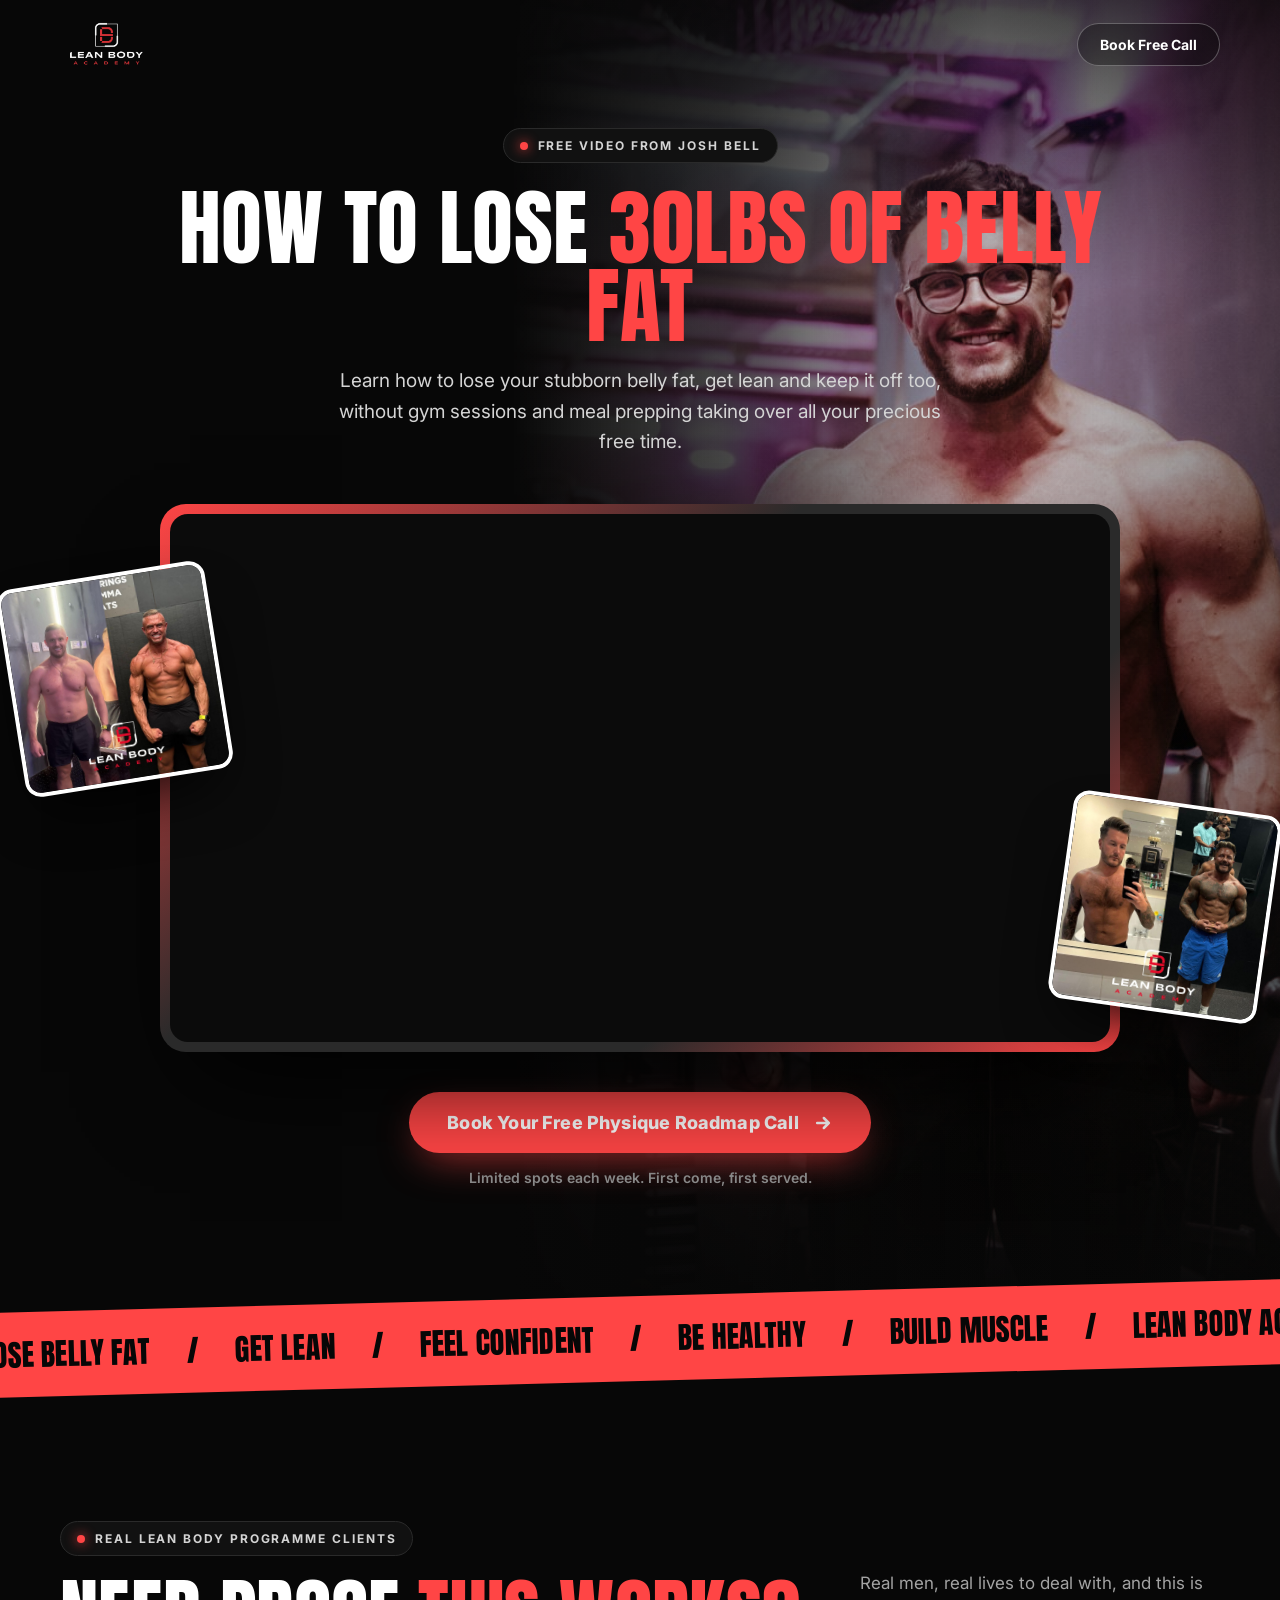
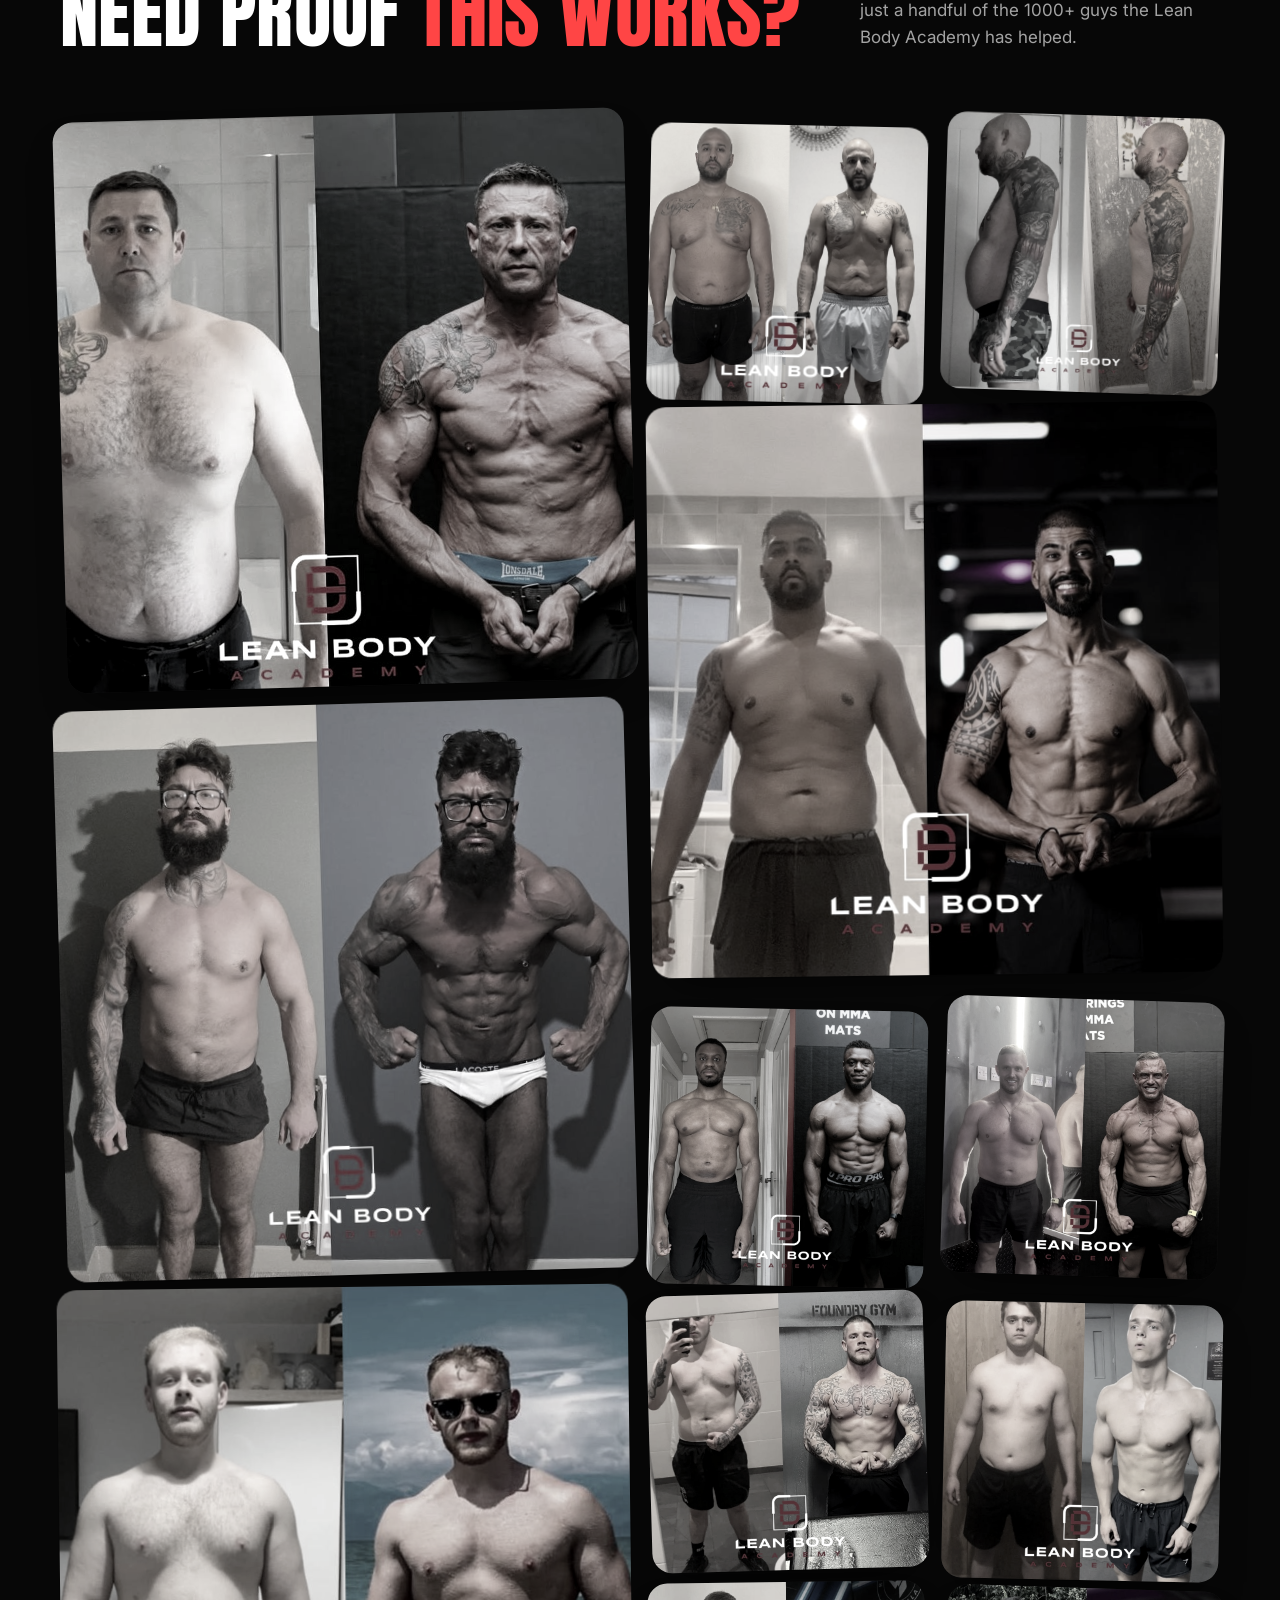
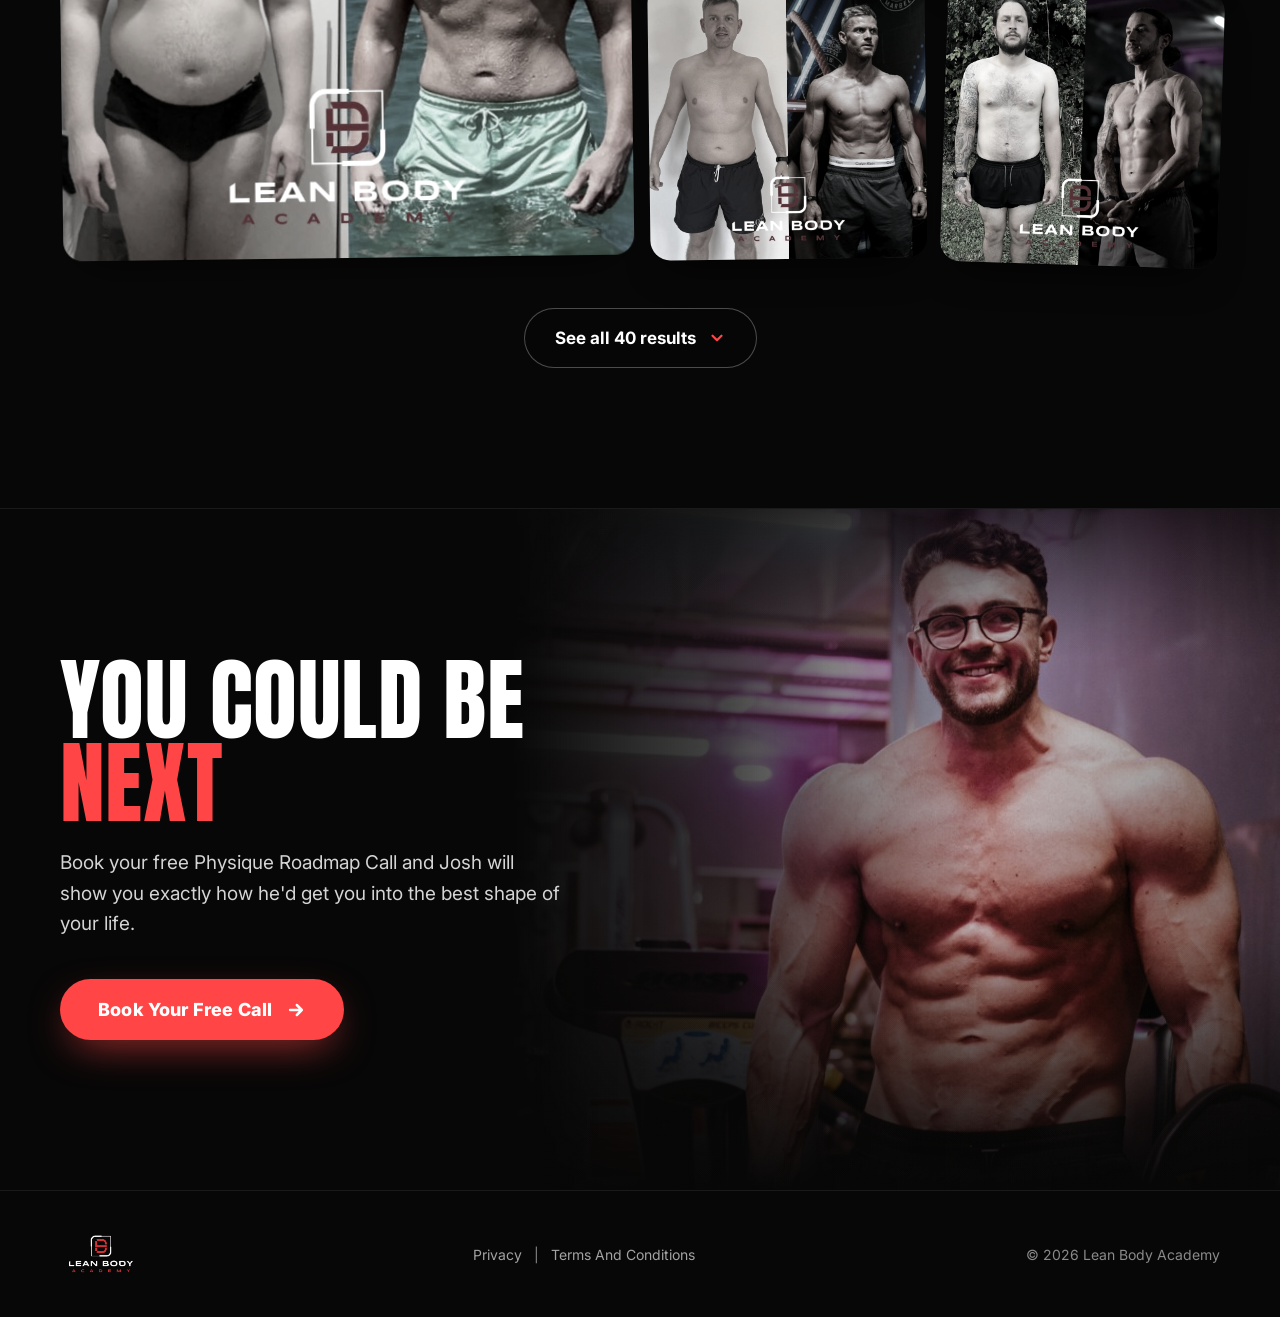
==== index.html @ 8fe8909f "Landing page: title > video > opt in (like Paul's), Step 1 watch video, Step 2 book Physique Roadmap" ====
<!doctype html>
<html lang="en">
<head>
<meta charset="utf-8">
<meta name="viewport" content="width=device-width,initial-scale=1">
<title>Lean Body Academy | How To Lose 30lbs Of Belly Fat</title>
<meta name="description" content="Free video tutorial from Josh Bell: learn how to lose your stubborn belly fat, get lean and keep it off, without gym sessions and meal prepping taking over all your free time.">
<link rel="icon" href="assets/img/logo.png">
<link rel="preconnect" href="https://fonts.googleapis.com">
<link rel="preconnect" href="https://fonts.gstatic.com" crossorigin>
<link rel="stylesheet" href="https://fonts.googleapis.com/css2?family=Anton&family=Inter:wght@400;500;600;700;800&display=swap">
<link rel="stylesheet" href="assets/styles.css">
<script src="assets/config.js"></script>
</head>
<body>

<!-- HERO: JOSH -->
<div class="hero-josh">
  <div class="photo-bg" aria-hidden="true">
    <img src="assets/img/josh.jpg" alt="">
    <div class="tint"></div>
    <div class="fade"></div>
  </div>
  <header class="nav">
    <div class="wrap">
      <img class="logo" src="assets/img/logo.png" alt="Lean Body Academy">
      <button type="button" class="nav-cta" data-optin>Book Free Call</button>
    </div>
  </header>
  <div class="wrap hero-copy hero-vsl">
    <div class="inner">
      <span class="pill"><i></i>Free Video From Josh Bell</span>
      <h1 class="disp">How To Lose <span class="red">30lbs Of Belly Fat</span></h1>
      <p class="lede">Learn how to lose your stubborn belly fat, get lean and keep it off too, without gym sessions and meal prepping taking over all your precious free time.</p>

      <div class="video-wrap">
        <div class="float l"><img src="assets/img/t10.jpg" alt="Lean Body client transformation"></div>
        <div class="float r"><img src="assets/img/t04.jpg" alt="Lean Body client transformation"></div>
        <div class="video-frame" style="box-shadow:0 50px 100px -30px rgba(0,0,0,.95)">
          <div class="video" id="video">
            <span class="ph-label">[ Josh's video ]</span>
          </div>
        </div>
      </div>

      <div class="hero-cta">
        <button type="button" class="btn" data-optin>
          Book Your Free Physique Roadmap Call
          <svg class="arr" width="20" height="20" viewBox="0 0 24 24" fill="none" stroke="#fff" stroke-width="3" stroke-linecap="round" stroke-linejoin="round" aria-hidden="true"><path d="M5 12h14M13 6l6 6-6 6"/></svg>
        </button>
        <p class="hero-note">Limited spots each week. First come, first served.</p>
      </div>
    </div>
  </div>
</div>

<main>
  <!-- TICKER -->
  <div class="ticker" aria-hidden="true">
    <div class="marq disp">
      <span>Lose Belly Fat</span><span>/</span><span>Get Lean</span><span>/</span><span>Feel Confident</span><span>/</span><span>Be Healthy</span><span>/</span><span>Build Muscle</span><span>/</span><span>Lean Body Academy</span><span>/</span>
      <span>Lose Belly Fat</span><span>/</span><span>Get Lean</span><span>/</span><span>Feel Confident</span><span>/</span><span>Be Healthy</span><span>/</span><span>Build Muscle</span><span>/</span><span>Lean Body Academy</span><span>/</span>
    </div>
  </div>

  <!-- TRANSFORMATION COLLAGE -->
  <section style="padding:140px 0">
    <div class="wrap">
      <div style="display:flex;justify-content:space-between;align-items:flex-end;gap:30px;flex-wrap:wrap">
        <div>
          <span class="pill"><i></i>Real Lean Body Programme Clients</span>
          <h2 class="disp" style="font-size:clamp(42px,6vw,88px);line-height:.95;margin-top:22px;max-width:760px">Need Proof <span class="red">This Works?</span></h2>
        </div>
        <p class="muted" style="font-size:17px;line-height:1.6;max-width:360px">Real men, real lives to deal with, and this is just a handful of the 1000+ guys the Lean Body Academy has helped.</p>
      </div>
      <div class="collage" id="collage" style="margin-top:64px"></div>
      <div style="display:flex;justify-content:center;margin-top:44px">
        <button type="button" class="btn-ghost collage-more" id="collage-more" aria-expanded="false" aria-controls="collage" hidden><span>See all results</span>
          <svg width="18" height="18" viewBox="0 0 24 24" fill="none" stroke="#FF4545" stroke-width="3" stroke-linecap="round" stroke-linejoin="round" aria-hidden="true"><path d="M6 9l6 6 6-6"/></svg>
        </button>
      </div>
    </div>
  </section>

  <!-- FINAL CTA -->
  <section style="position:relative;padding:150px 0;border-top:1px solid var(--line)">
    <div class="photo-bg" aria-hidden="true">
      <img src="assets/img/josh.jpg" alt="" loading="lazy" style="object-position:60% 30%">
      <div class="tint"></div>
      <div class="fade"></div>
    </div>
    <div class="wrap" style="position:relative">
      <div style="max-width:620px">
        <h2 class="disp" style="font-size:clamp(48px,7vw,108px);line-height:.92">You Could Be <span class="red">Next</span></h2>
        <p style="font-size:19px;line-height:1.6;color:#D4D4D4;margin-top:24px;max-width:500px">Book your free Physique Roadmap Call and Josh will show you exactly how he'd get you into the best shape of your life.</p>
        <div style="margin-top:40px">
          <button type="button" class="btn" data-optin>
            Book Your Free Call
            <svg class="arr" width="20" height="20" viewBox="0 0 24 24" fill="none" stroke="#fff" stroke-width="3" stroke-linecap="round" stroke-linejoin="round" aria-hidden="true"><path d="M5 12h14M13 6l6 6-6 6"/></svg>
          </button>
        </div>
      </div>
    </div>
  </section>
</main>

<footer class="footer">
  <div class="wrap">
    <img src="assets/img/logo.png" alt="Lean Body Academy">
    <div><a href="#">Privacy</a> <span style="padding:0 8px">|</span> <a href="#">Terms And Conditions</a></div>
    <div>© <span id="yr">2026</span> Lean Body Academy</div>
  </div>
</footer>

<!-- OPT IN POP UP -->
<div class="modal-wrap" id="optin-wrap">
  <div class="modal" role="dialog" aria-modal="true" aria-labelledby="optin-title">
    <div class="card-top" style="left:40px;right:40px" aria-hidden="true"></div>
    <button type="button" class="modal-close" id="optin-close" aria-label="Close">
      <svg width="16" height="16" viewBox="0 0 24 24" fill="none" stroke="#fff" stroke-width="3" stroke-linecap="round" stroke-linejoin="round" aria-hidden="true"><path d="M18 6L6 18M6 6l12 12"/></svg>
    </button>
    <span class="pill"><i></i>Free Physique Roadmap Call</span>
    <h3 id="optin-title" class="disp" style="font-size:38px;line-height:1;margin-top:18px">Grab Your <span class="red">Free Call</span></h3>
    <p class="muted" style="font-size:15px;line-height:1.6;margin-top:12px">Enter your details, then pick a time that suits you on the next page.</p>
    <form id="optin" style="display:flex;flex-direction:column;gap:18px;margin-top:26px" novalidate>
      <div class="field">
        <label for="name">Full Name</label>
        <input id="name" name="name" type="text" placeholder="Your full name" autocomplete="name" required>
      </div>
      <div class="field">
        <label for="email">Email</label>
        <input id="email" name="email" type="email" placeholder="you@email.com" autocomplete="email" required>
      </div>
      <div class="field">
        <label for="phone">Phone</label>
        <div class="phone-row">
          <span class="cc">+44</span>
          <input id="phone" name="phone" type="tel" placeholder="7123 456789" autocomplete="tel-national" required>
        </div>
      </div>
      <p id="form-error" role="alert" style="display:none;font-size:14px;color:#FF7070;font-weight:600"></p>
      <button type="submit" class="btn" style="width:100%;margin-top:6px">Continue
        <svg class="arr" width="20" height="20" viewBox="0 0 24 24" fill="none" stroke="#fff" stroke-width="3" stroke-linecap="round" stroke-linejoin="round" aria-hidden="true"><path d="M5 12h14M13 6l6 6-6 6"/></svg>
      </button>
      <p style="font-size:13px;color:var(--dim);text-align:center">Your details are safe with us. No spam, ever.</p>
    </form>
  </div>
</div>

<!-- LIGHTBOX -->
<div class="lb" id="lb" role="dialog" aria-modal="true" aria-label="Transformation viewer">
  <button type="button" class="lb-btn" id="lb-prev" aria-label="Previous transformation">
    <svg width="20" height="20" viewBox="0 0 24 24" fill="none" stroke="#fff" stroke-width="3" stroke-linecap="round" stroke-linejoin="round" aria-hidden="true"><path d="M15 18L9 12l6-6"/></svg>
  </button>
  <div style="position:relative">
    <img class="lb-img" id="lb-img" src="" alt="Lean Body Academy client transformation, full size">
    <span class="lb-count" id="lb-count"></span>
  </div>
  <button type="button" class="lb-btn" id="lb-next" aria-label="Next transformation">
    <svg width="20" height="20" viewBox="0 0 24 24" fill="none" stroke="#fff" stroke-width="3" stroke-linecap="round" stroke-linejoin="round" aria-hidden="true"><path d="M9 18l6-6-6-6"/></svg>
  </button>
  <button type="button" class="lb-btn lb-close" id="lb-close" aria-label="Close">
    <svg width="18" height="18" viewBox="0 0 24 24" fill="none" stroke="#fff" stroke-width="3" stroke-linecap="round" stroke-linejoin="round" aria-hidden="true"><path d="M18 6L6 18M6 6l12 12"/></svg>
  </button>
</div>

<script>
(function () {
  var cfg = window.FUNNEL_CONFIG || {};
  document.getElementById('yr').textContent = new Date().getFullYear();
  var pad = function (v) { return v < 10 ? '0' + v : '' + v; };

  // Opt in pop up
  // Hero video: plays straight away, muted until they tap for sound
  (function () {
    var c = window.FUNNEL_CONFIG || {}, v = document.getElementById('video');
    if (!c.vslEmbedUrl || !v) return;
    var src = c.vslEmbedUrl + (c.vslEmbedUrl.indexOf('?') > -1 ? '&' : '?') + 'playerColor=FF4545&seo=false&autoPlay=true&silentAutoPlay=true&muted=true';
    v.innerHTML = '<iframe src="' + src.replace(/"/g, '&quot;') + '" allow="autoplay; fullscreen; picture-in-picture" allowfullscreen title="Josh Bell: how to lose 30lbs of belly fat"></iframe>';
  })();
  var wrap = document.getElementById('optin-wrap'), lastFocus = null;
  function openOptin() {
    lastFocus = document.activeElement;
    wrap.classList.add('open');
    document.body.style.overflow = 'hidden';
    setTimeout(function () { document.getElementById('name').focus(); }, 50);
  }
  function closeOptin() {
    wrap.classList.remove('open');
    document.body.style.overflow = '';
    if (lastFocus) lastFocus.focus();
  }
  Array.prototype.forEach.call(document.querySelectorAll('[data-optin]'), function (el) { el.addEventListener('click', openOptin); });
  document.getElementById('optin-close').addEventListener('click', closeOptin);
  wrap.addEventListener('click', function (e) { if (e.target === wrap) closeOptin(); });

  var form = document.getElementById('optin'), err = document.getElementById('form-error');
  form.addEventListener('submit', function (e) {
    e.preventDefault();
    var name = form.name.value.trim(), email = form.email.value.trim(), phone = form.phone.value.trim();
    var msg = '';
    if (!name) msg = 'Please enter your name.';
    else if (!/^[^\s@]+@[^\s@]+\.[^\s@]+$/.test(email)) msg = 'Please enter a valid email.';
    else if (phone.replace(/\D/g, '').length < 9) msg = 'Please enter a valid phone number.';
    if (msg) { err.textContent = msg; err.style.display = 'block'; return; }
    err.style.display = 'none';

    var fullPhone = '+44' + phone.replace(/\D/g, '').replace(/^0/, '');
    var lead = { name: name, email: email, phone: fullPhone, source: 'lean-body-vsl', page: location.pathname, utm_campaign: new URLSearchParams(location.search).get('utm_campaign') || '', submittedAt: new Date().toISOString() };
    try { sessionStorage.setItem('lb_lead', JSON.stringify(lead)); } catch (x) {}
    if (cfg.dashboardFormsUrl && cfg.dashboardClient) {
      // Sent as a normal form post so it goes through without a CORS check, even as the page moves on.
      var fd = new URLSearchParams({
        client: cfg.dashboardClient, source: 'magnet', form: 'VSL opt in', page: location.pathname,
        utm_campaign: new URLSearchParams(location.search).get('utm_campaign') || '',
        name: name, email: email, phone: fullPhone
      });
      try { fetch(cfg.dashboardFormsUrl, { method: 'POST', mode: 'no-cors', keepalive: true, body: fd }); } catch (x) {}
    }
    if (cfg.sheetWebhookUrl) {
      try { fetch(cfg.sheetWebhookUrl, { method: 'POST', mode: 'no-cors', keepalive: true, headers: { 'Content-Type': 'text/plain' }, body: JSON.stringify(lead) }); } catch (x) {}
    }
    if (cfg.leadWebhookUrl) {
      try { fetch(cfg.leadWebhookUrl, { method: 'POST', mode: 'no-cors', keepalive: true, headers: { 'Content-Type': 'text/plain' }, body: JSON.stringify(lead) }); } catch (x) {}
    }
    form.querySelector('button[type=submit]').disabled = true;
    window.location.href = 'watch.html?' + new URLSearchParams({ name: name, email: email, phone: fullPhone }).toString();
  });

  // Collage
  // Written out in full so tools that rewrite relative image paths (e.g. the REPS dashboard preview) can find them.
  // Most dramatic changes first; the first 12 show before "See all results".
  var images = [
    'assets/img/t25.jpg', 'assets/img/t18.jpg', 'assets/img/t39.jpg', 'assets/img/t01.jpg', 'assets/img/t02.jpg',
    'assets/img/t08.jpg', 'assets/img/t28.jpg', 'assets/img/t10.jpg', 'assets/img/t27.jpg', 'assets/img/t23.jpg',
    'assets/img/t26.jpg', 'assets/img/t20.jpg', 'assets/img/t36.jpg', 'assets/img/t38.jpg', 'assets/img/t24.jpg',
    'assets/img/t29.jpg', 'assets/img/t34.jpg', 'assets/img/t35.jpg', 'assets/img/t37.jpg', 'assets/img/t17.jpg',
    'assets/img/t19.jpg', 'assets/img/t12.jpg', 'assets/img/t40.jpg', 'assets/img/t13.jpg', 'assets/img/t11.jpg',
    'assets/img/t03.jpg', 'assets/img/t09.jpg', 'assets/img/t31.jpg', 'assets/img/t04.jpg', 'assets/img/t05.jpg',
    'assets/img/t07.jpg', 'assets/img/t06.jpg', 'assets/img/t30.jpg', 'assets/img/t32.jpg', 'assets/img/t21.jpg',
    'assets/img/t14.jpg', 'assets/img/t15.jpg', 'assets/img/t33.jpg', 'assets/img/t22.jpg', 'assets/img/t16.jpg'
  ];
  // Big tiles, placed so each block of rows fills in fully on the 4 column grid.
  var big = [0, 2, 4, 6, 12, 17, 22, 27];
  var SHOW = 12; // shown before "See more results"
  var collage = document.getElementById('collage');
  images.forEach(function (src, i) {
    var b = document.createElement('button');
    b.type = 'button';
    b.className = 'tile t' + ((i % 4) + 1) + (big.indexOf(i) > -1 ? ' big' : '') + (i >= SHOW ? ' more' : '');
    b.setAttribute('aria-label', 'Open transformation ' + (i + 1));
    b.innerHTML = '<img src="' + src + '" alt="Lean Body Academy client before and after transformation ' + (i + 1) + '" loading="lazy">' +
      '<span class="ov"><span class="tag">Client ' + pad(i + 1) + '</span><span class="zoom"><svg width="18" height="18" viewBox="0 0 24 24" fill="none" stroke="#070707" stroke-width="2.6" stroke-linecap="round" stroke-linejoin="round" aria-hidden="true"><circle cx="11" cy="11" r="7"/><path d="M21 21l-4.3-4.3M11 8v6M8 11h6"/></svg></span></span>';
    b.addEventListener('click', function () { openLb(i); });
    collage.appendChild(b);
  });

  // See more results
  var moreBtn = document.getElementById('collage-more');
  if (images.length > SHOW) {
    moreBtn.hidden = false;
    var label = moreBtn.querySelector('span');
    label.textContent = 'See all ' + images.length + ' results';
    moreBtn.addEventListener('click', function () {
      var open = collage.classList.toggle('open');
      moreBtn.setAttribute('aria-expanded', open ? 'true' : 'false');
      label.textContent = open ? 'Show fewer' : 'See all ' + images.length + ' results';
      if (!open) collage.scrollIntoView({ behavior: 'smooth', block: 'start' });
    });
  }

  // Lightbox
  var lb = document.getElementById('lb'), lbImg = document.getElementById('lb-img'), lbCount = document.getElementById('lb-count');
  var cur = 0, lbFocus = null;
  function show(i) {
    cur = (i + images.length) % images.length;
    lbImg.src = images[cur];
    lbCount.textContent = pad(cur + 1) + ' / ' + pad(images.length);
  }
  function openLb(i) { lbFocus = document.activeElement; show(i); lb.classList.add('open'); document.body.style.overflow = 'hidden'; document.getElementById('lb-close').focus(); }
  function closeLb() { lb.classList.remove('open'); document.body.style.overflow = ''; if (lbFocus) lbFocus.focus(); }
  document.getElementById('lb-prev').addEventListener('click', function () { show(cur - 1); });
  document.getElementById('lb-next').addEventListener('click', function () { show(cur + 1); });
  document.getElementById('lb-close').addEventListener('click', closeLb);
  lb.addEventListener('click', function (e) { if (e.target === lb) closeLb(); });

  document.addEventListener('keydown', function (e) {
    if (wrap.classList.contains('open') && e.key === 'Escape') { closeOptin(); return; }
    if (!lb.classList.contains('open')) return;
    if (e.key === 'Escape') closeLb();
    if (e.key === 'ArrowLeft') show(cur - 1);
    if (e.key === 'ArrowRight') show(cur + 1);
  });
})();
</script>
</body>
</html>
---- assets/styles.css ----
:root{
  --red:#FF4545;
  --red-hot:#FF2E2E;
  --red-soft:#FF7070;
  --bg:#070707;
  --card:#111;
  --line:#1A1A1A;
  --line-2:#262626;
  --muted:#A3A3A3;
  --dim:#8A8A8A;
}
*{box-sizing:border-box}
html{scroll-behavior:smooth}
body{margin:0;font-family:'Inter',system-ui,sans-serif;background:var(--bg);color:#fff;-webkit-font-smoothing:antialiased;overflow-x:hidden}
a{color:var(--red)}a:hover{color:var(--red-soft)}
h1,h2,h3,p{margin:0}
img{max-width:100%}
.disp{font-family:'Anton',Impact,sans-serif;font-weight:400;text-transform:uppercase;letter-spacing:.005em}
.red{color:var(--red)}
.wrap{max-width:1240px;margin:0 auto;padding:0 40px}
.photo-bg{position:absolute;top:0;right:0;bottom:0;width:60%;overflow:hidden;pointer-events:none}
.photo-bg img{width:100%;height:100%;object-fit:cover;object-position:60% 18%;display:block}
.photo-bg .tint{position:absolute;inset:0;background:var(--red);mix-blend-mode:color;opacity:.18}
.photo-bg .fade{position:absolute;inset:0;background:linear-gradient(90deg,var(--bg) 0%,rgba(7,7,7,.75) 28%,rgba(7,7,7,.15) 62%,rgba(7,7,7,.45) 100%),linear-gradient(0deg,var(--bg) 0%,rgba(7,7,7,0) 38%),linear-gradient(180deg,rgba(7,7,7,.7) 0%,rgba(7,7,7,0) 22%)}
.photo-bg.short{bottom:auto;height:760px}
.glow{position:absolute;left:50%;transform:translate(-50%,-50%);background:var(--red);opacity:.16;filter:blur(140px);border-radius:50%;pointer-events:none}
.muted{color:var(--muted)}

/* Nav + footer */
.nav{border-bottom:1px solid var(--line);position:relative;z-index:5}
.nav .wrap{display:flex;align-items:center;justify-content:space-between;padding-top:18px;padding-bottom:18px;gap:20px;flex-wrap:wrap}
.nav .logo{height:52px;width:auto;display:block}
.nav-cta{font-size:14px;font-weight:700;color:#fff;text-decoration:none;padding:12px 22px;border-radius:100px;border:1px solid #333;transition:border-color .2s ease}
.nav-cta:hover{color:#fff;border-color:var(--red)}
.footer{border-top:1px solid var(--line);padding:40px 0}
.footer .wrap{display:flex;justify-content:space-between;align-items:center;font-size:14px;color:var(--dim);gap:20px}
.footer img{height:46px;width:auto;display:block}
.footer a{color:var(--muted);text-decoration:none}
.footer a:hover{color:#fff}

/* Pieces */
.pill{display:inline-flex;align-items:center;gap:10px;padding:9px 16px;border-radius:100px;border:1px solid #2A2A2A;background:var(--card);font-size:12px;font-weight:700;letter-spacing:.16em;text-transform:uppercase;color:#D4D4D4}
.pill i{width:8px;height:8px;border-radius:50%;background:var(--red);box-shadow:0 0 12px var(--red);display:block}
.btn{display:inline-flex;align-items:center;justify-content:center;gap:14px;background:var(--red);color:#fff;padding:20px 38px;border-radius:999px;font-family:inherit;font-weight:800;font-size:18px;text-decoration:none;letter-spacing:.01em;border:0;cursor:pointer;transition:transform .25s ease,box-shadow .25s ease,background .25s ease;box-shadow:0 14px 40px -12px rgba(255,69,69,.7)}
.btn:hover{color:#fff;background:var(--red-hot);transform:translateY(-3px);box-shadow:0 22px 50px -12px rgba(255,69,69,.85)}
.btn .arr{transition:transform .25s ease}
.btn:hover .arr{transform:translateX(5px)}
.btn[disabled]{opacity:.7;cursor:wait;transform:none}
.btn-ghost{display:inline-flex;align-items:center;justify-content:center;gap:12px;color:#fff;padding:19px 30px;border-radius:999px;font-weight:700;font-size:17px;text-decoration:none;border:1px solid rgba(255,255,255,.28);background:rgba(7,7,7,.35);transition:border-color .2s ease,background .2s ease}
.btn-ghost:hover{color:#fff;border-color:var(--red);background:rgba(255,69,69,.12)}
.hero-josh{position:relative;min-height:820px;display:flex;flex-direction:column}
.hero-josh .nav{border-bottom:0}
.hero-josh .nav-cta{background:rgba(7,7,7,.35);border-color:rgba(255,255,255,.28)}
.hero-copy{position:relative;z-index:2;flex:1;display:flex;align-items:center;width:100%;padding-top:60px;padding-bottom:120px}
.hero-copy .inner{max-width:640px}
.hero-copy h1{font-size:clamp(52px,7.6vw,118px);line-height:.92;margin-top:26px}
.hero-copy .lede{font-size:19px;line-height:1.6;color:#D4D4D4;margin-top:26px;max-width:520px}
.hero-vsl{align-items:flex-start;padding-top:40px;padding-bottom:110px}
.hero-vsl .inner{max-width:1000px;margin:0 auto;text-align:center}
.hero-vsl h1{font-size:clamp(48px,6.6vw,104px)}
.hero-vsl .lede{margin:22px auto 0;max-width:640px}
.hero-vsl .video-wrap{margin-top:46px}
.hero-cta{margin-top:40px;display:flex;flex-direction:column;align-items:center;gap:16px}
.hero-note{font-size:14px;font-weight:600;color:var(--dim)}
.card-top{position:absolute;top:-1px;left:44px;right:44px;height:3px;background:var(--red);border-radius:0 0 4px 4px}
@keyframes pulse{0%{box-shadow:0 0 0 0 rgba(255,69,69,.55)}100%{box-shadow:0 0 0 34px rgba(255,69,69,0)}}
.pulse{animation:pulse 1.8s ease-out infinite}

/* Hero */
.hero{position:relative;padding:80px 0 110px;text-align:center}
.hero h1{font-size:clamp(46px,7.4vw,108px);line-height:.95;margin:26px auto 0;max-width:1100px}
.hero .lede{font-size:19px;line-height:1.6;color:var(--muted);margin:24px auto 0;max-width:620px}
.video-wrap{position:relative;margin:56px auto 0;max-width:960px}
.video-frame{position:relative;border-radius:26px;padding:10px;background:linear-gradient(140deg,var(--red),#2A2A2A 40%,#2A2A2A 70%,var(--red))}
.video{position:relative;border-radius:18px;overflow:hidden;background:#0B0B0B;aspect-ratio:16/9;display:flex;align-items:center;justify-content:center}
.video iframe{position:absolute;inset:0;width:100%;height:100%;border:0}
.play{width:104px;height:104px;border-radius:50%;background:var(--red);display:flex;align-items:center;justify-content:center;border:0;cursor:pointer}
.video .live{position:absolute;top:20px;left:22px;display:inline-flex;align-items:center;gap:8px;font-size:12px;font-weight:700;letter-spacing:.14em;text-transform:uppercase;color:#fff;background:rgba(255,255,255,.08);padding:8px 14px;border-radius:100px}
.video .live i{width:8px;height:8px;border-radius:50%;background:var(--red);display:block}
.video .ph-label{position:absolute;bottom:20px;left:22px;color:var(--dim);font-size:13px;font-weight:600}
.float{position:absolute;width:210px;border-radius:16px;overflow:hidden;border:4px solid #fff;box-shadow:0 30px 60px -20px rgba(0,0,0,.9);transition:transform .4s ease;z-index:2}
.float img{width:100%;display:block}
.float.l{left:-150px;top:70px;transform:rotate(-9deg)}
.float.r{right:-150px;bottom:40px;transform:rotate(8deg)}
.float.l:hover{transform:rotate(-3deg) scale(1.06)}
.float.r:hover{transform:rotate(2deg) scale(1.06)}

/* Ticker */
.ticker{background:var(--red);padding:20px 0;transform:rotate(-1.5deg);margin:0 -20px;position:relative;z-index:2;overflow:hidden}
@keyframes marq{from{transform:translateX(0)}to{transform:translateX(-50%)}}
.marq{display:flex;gap:36px;width:max-content;white-space:nowrap;font-size:30px;color:var(--bg);animation:marq 28s linear infinite}

/* Opt in */
.split{display:grid;grid-template-columns:1fr 1.05fr;gap:80px;align-items:center}
.tick{display:flex;gap:14px;align-items:center;font-size:16px;line-height:1.55;color:#D4D4D4}
.tick .b{flex:0 0 28px;height:28px;border-radius:9px;background:rgba(255,69,69,.14);display:flex;align-items:center;justify-content:center}
.form-card{position:relative;background:var(--card);border:1px solid #232323;border-radius:28px;padding:46px 42px;box-shadow:0 40px 80px -30px rgba(0,0,0,.9)}
.field label{display:block;font-size:12px;font-weight:700;color:var(--muted);margin-bottom:9px;text-transform:uppercase;letter-spacing:.12em}
.field input{width:100%;padding:18px 20px;border-radius:14px;border:1px solid #2E2E2E;background:#0C0C0C;font-family:inherit;font-size:16px;color:#fff;transition:border-color .2s ease,box-shadow .2s ease}
.field input::placeholder{color:#6B6B6B}
.field input:focus{outline:none;border-color:var(--red);box-shadow:0 0 0 4px rgba(255,69,69,.18)}
.phone-row{display:flex;gap:10px}
.phone-row .cc{flex:0 0 auto;display:flex;align-items:center;padding:0 16px;border-radius:14px;border:1px solid #2E2E2E;background:#0C0C0C;font-size:16px;font-weight:600;color:#D4D4D4}

/* Locked video on the opt in page */
.vlock{position:relative;display:block;width:100%;aspect-ratio:16/9;padding:0;border:0;border-radius:18px;overflow:hidden;background:#0B0B0B;cursor:pointer;font-family:inherit;color:#fff}
.vlock img{position:absolute;inset:0;width:100%;height:100%;object-fit:cover;object-position:50% 22%;filter:blur(3px) brightness(.45) saturate(.8);transform:scale(1.06);transition:filter .4s ease,transform .6s ease}
.vlock:hover img{filter:blur(1px) brightness(.55) saturate(1);transform:scale(1.1)}
.vlock .center{position:absolute;inset:0;display:flex;flex-direction:column;align-items:center;justify-content:center;gap:22px}
.vlock .play{pointer-events:none}
.vlock .hint{display:inline-flex;align-items:center;gap:10px;font-size:15px;font-weight:700;background:rgba(7,7,7,.65);border:1px solid rgba(255,255,255,.18);padding:11px 18px;border-radius:100px}

/* Opt in pop up */
.modal-wrap{position:fixed;inset:0;z-index:1000;background:rgba(5,5,5,.88);-webkit-backdrop-filter:blur(6px);backdrop-filter:blur(6px);display:none;align-items:center;justify-content:center;padding:20px;overflow-y:auto}
.modal-wrap.open{display:flex}
@keyframes pop{from{opacity:0;transform:translateY(24px) scale(.97)}to{opacity:1;transform:none}}
.modal{position:relative;width:100%;max-width:520px;margin:auto;background:var(--card);border:1px solid var(--line-2);border-radius:28px;padding:44px 40px;box-shadow:0 50px 120px -30px rgba(0,0,0,.95),0 0 0 1px rgba(255,69,69,.1);animation:pop .35s cubic-bezier(.2,.8,.2,1)}
.modal-close{position:absolute;top:18px;right:18px;width:40px;height:40px;border-radius:50%;border:1px solid #2E2E2E;background:#0C0C0C;display:flex;align-items:center;justify-content:center;cursor:pointer}
.modal-close:hover{border-color:var(--red)}
.nav-cta{font-family:inherit;cursor:pointer;background:transparent}

/* Collage */
.collage{display:grid;grid-template-columns:repeat(4,minmax(0,1fr));grid-auto-flow:dense;gap:18px}
.tile{position:relative;display:block;width:100%;aspect-ratio:1/1;padding:0;border:0;border-radius:20px;overflow:hidden;cursor:zoom-in;background:#151515;transition:transform .45s cubic-bezier(.2,.8,.2,1),box-shadow .45s ease;box-shadow:0 20px 40px -20px rgba(0,0,0,.9)}
.tile.big{grid-column:span 2;grid-row:span 2}
.tile.t1{transform:rotate(-1.6deg)}
.tile.t2{transform:rotate(1.2deg) translateY(10px)}
.tile.t3{transform:rotate(-.7deg) translateY(-6px)}
.tile.t4{transform:rotate(1.8deg)}
.tile img{width:100%;height:100%;object-fit:cover;display:block;filter:grayscale(.85) contrast(1.05);transform:scale(1.02);transition:filter .45s ease,transform .6s cubic-bezier(.2,.8,.2,1)}
.tile .ov{position:absolute;inset:0;display:flex;align-items:flex-end;justify-content:space-between;padding:18px;background:linear-gradient(0deg,rgba(7,7,7,.85),rgba(7,7,7,0) 55%);opacity:0;transition:opacity .35s ease}
.tile .tag{font-size:11px;font-weight:800;letter-spacing:.16em;text-transform:uppercase;color:#fff;background:var(--red);padding:7px 12px;border-radius:100px}
.tile .zoom{width:40px;height:40px;border-radius:50%;background:#fff;display:flex;align-items:center;justify-content:center}
.tile:hover,.tile:focus-visible{transform:rotate(0) scale(1.05);z-index:3;box-shadow:0 0 0 3px var(--red),0 30px 70px -18px rgba(255,69,69,.55);outline:none}
.tile:hover img,.tile:focus-visible img{filter:grayscale(0) contrast(1.05);transform:scale(1.1)}
.tile:hover .ov,.tile:focus-visible .ov{opacity:1}

/* More results */
.tile.more{display:none}
.collage.open .tile.more{display:block;animation:tileIn .45s ease both}
@keyframes tileIn{from{opacity:0;transform:translateY(14px)}to{opacity:1}}
.collage-more{cursor:pointer;font-family:inherit}
.collage-more svg{transition:transform .25s ease}
.collage-more[aria-expanded="true"] svg{transform:rotate(180deg)}

/* Lightbox */
.lb{position:fixed;inset:0;z-index:999;background:rgba(5,5,5,.94);display:none;align-items:center;justify-content:center;gap:24px;padding:24px}
.lb.open{display:flex}
.lb-img{max-width:min(78vw,820px);max-height:84vh;border-radius:18px;display:block;box-shadow:0 0 0 3px var(--red),0 40px 100px -20px rgba(255,69,69,.45)}
.lb-count{position:absolute;top:16px;left:16px;background:var(--bg);color:#fff;font-size:13px;font-weight:800;letter-spacing:.1em;padding:8px 14px;border-radius:100px}
.lb-btn{width:54px;height:54px;border-radius:50%;border:1px solid rgba(255,255,255,.25);background:rgba(255,255,255,.08);display:flex;align-items:center;justify-content:center;cursor:pointer;transition:background .2s ease;flex:0 0 auto}
.lb-btn:hover{background:var(--red);border-color:var(--red)}
.lb-close{position:absolute;top:22px;right:22px}

/* Booking + confirm */
.steps{display:flex;align-items:center;gap:14px}
.step{display:flex;align-items:center;gap:10px;font-size:13px;font-weight:700;color:var(--dim)}
.step b{width:30px;height:30px;border-radius:50%;display:inline-flex;align-items:center;justify-content:center;border:1px solid #2E2E2E;color:var(--dim);font-size:13px}
.step.done b{background:#fff;border-color:#fff;color:var(--bg)}
.step.now{color:#fff}
.step.now b{background:var(--red);border-color:var(--red);color:#fff;box-shadow:0 0 18px rgba(255,69,69,.6)}
.step-line{width:28px;height:2px;background:#2E2E2E}
.step-line.on{background:var(--red)}
.cal-card{position:relative;margin-top:-110px;background:var(--card);border:1px solid var(--line-2);border-radius:28px;padding:20px;box-shadow:0 50px 100px -30px rgba(0,0,0,.95)}
.cal-inner{min-height:700px;border-radius:18px;background:#fff;color:#111;overflow:hidden}
.cal-inner .calendly-inline-widget{min-width:320px;height:700px}
.cal-ph{min-height:700px;display:flex;flex-direction:column;align-items:center;justify-content:center;gap:18px;padding:40px;text-align:center}
.perks{display:grid;grid-template-columns:repeat(auto-fit,minmax(250px,1fr));gap:20px;margin-top:44px}
.perk{background:var(--card);border:1px solid #1F1F1F;border-radius:20px;padding:28px 26px;transition:border-color .25s ease,transform .25s ease}
.perk:hover{border-color:var(--red);transform:translateY(-4px)}
.perk .n{font-size:44px;color:var(--red);line-height:1}
.perk h3{font-size:18px;font-weight:800;margin-top:14px}
.perk p{font-size:15px;line-height:1.6;color:var(--muted);margin-top:8px}
.ph{position:relative;border-radius:18px;overflow:hidden;border:4px solid #fff;box-shadow:0 30px 60px -20px rgba(0,0,0,.9);transition:transform .45s cubic-bezier(.2,.8,.2,1),box-shadow .45s ease}
.ph img{width:100%;display:block;filter:grayscale(.8);transition:filter .45s ease}
.ph.a{transform:rotate(-5deg)}
.ph.b{transform:rotate(2deg) translateY(-18px)}
.ph.c{transform:rotate(6deg)}
.ph:hover{transform:rotate(0) scale(1.06);box-shadow:0 0 0 3px var(--red),0 30px 70px -18px rgba(255,69,69,.55);z-index:2}
.ph:hover img{filter:grayscale(0)}

@media (max-width:900px){
  .wrap{padding:0 20px}
  .photo-bg{width:100%}
  .photo-bg img{object-position:70% 15%}
  .photo-bg .fade{background:linear-gradient(0deg,var(--bg) 0%,rgba(7,7,7,.7) 45%,rgba(7,7,7,.55) 100%)}
  .hero-josh{min-height:0}
  .wrap.hero-copy{padding:40px 20px 110px}
  .btn-ghost{width:100%;padding:18px 24px}
  .float{display:none}
  .split{grid-template-columns:1fr;gap:40px}
  .collage{grid-template-columns:repeat(2,minmax(0,1fr));gap:12px}
  .tile.t1,.tile.t2,.tile.t3,.tile.t4,.ph.a,.ph.b,.ph.c{transform:none}
  .btn{width:100%;padding:18px 24px}
  .form-card{padding:30px 20px}
  .modal{padding:34px 22px}
  .cal-card{padding:10px}
  .step span{display:none}
  .lb{gap:10px;padding:12px}
  .lb-btn{width:44px;height:44px}
  .footer .wrap{flex-direction:column;text-align:center}
}
@media (prefers-reduced-motion:reduce){
  *{animation:none!important;transition:none!important;scroll-behavior:auto!important}
}

@media (max-width:420px){.pill{font-size:10.5px;letter-spacing:.08em;padding:8px 13px;gap:8px}}

/* Phones and tablets: transformations in full colour, no hover effects (they stick after a tap on touch screens) */
@media (hover: none), (max-width: 900px) {
  .tile img, .tile:hover img, .tile:focus-visible img { filter: none; transform: none; }
  .tile, .tile:hover, .tile:focus-visible { transform: none; box-shadow: 0 20px 40px -20px rgba(0,0,0,.9); }
  .tile .ov, .tile:hover .ov { opacity: 0; }
  .ph img, .ph:hover img { filter: none; }
  .ph, .ph:hover { transform: none; box-shadow: 0 30px 60px -20px rgba(0,0,0,.9); }
}
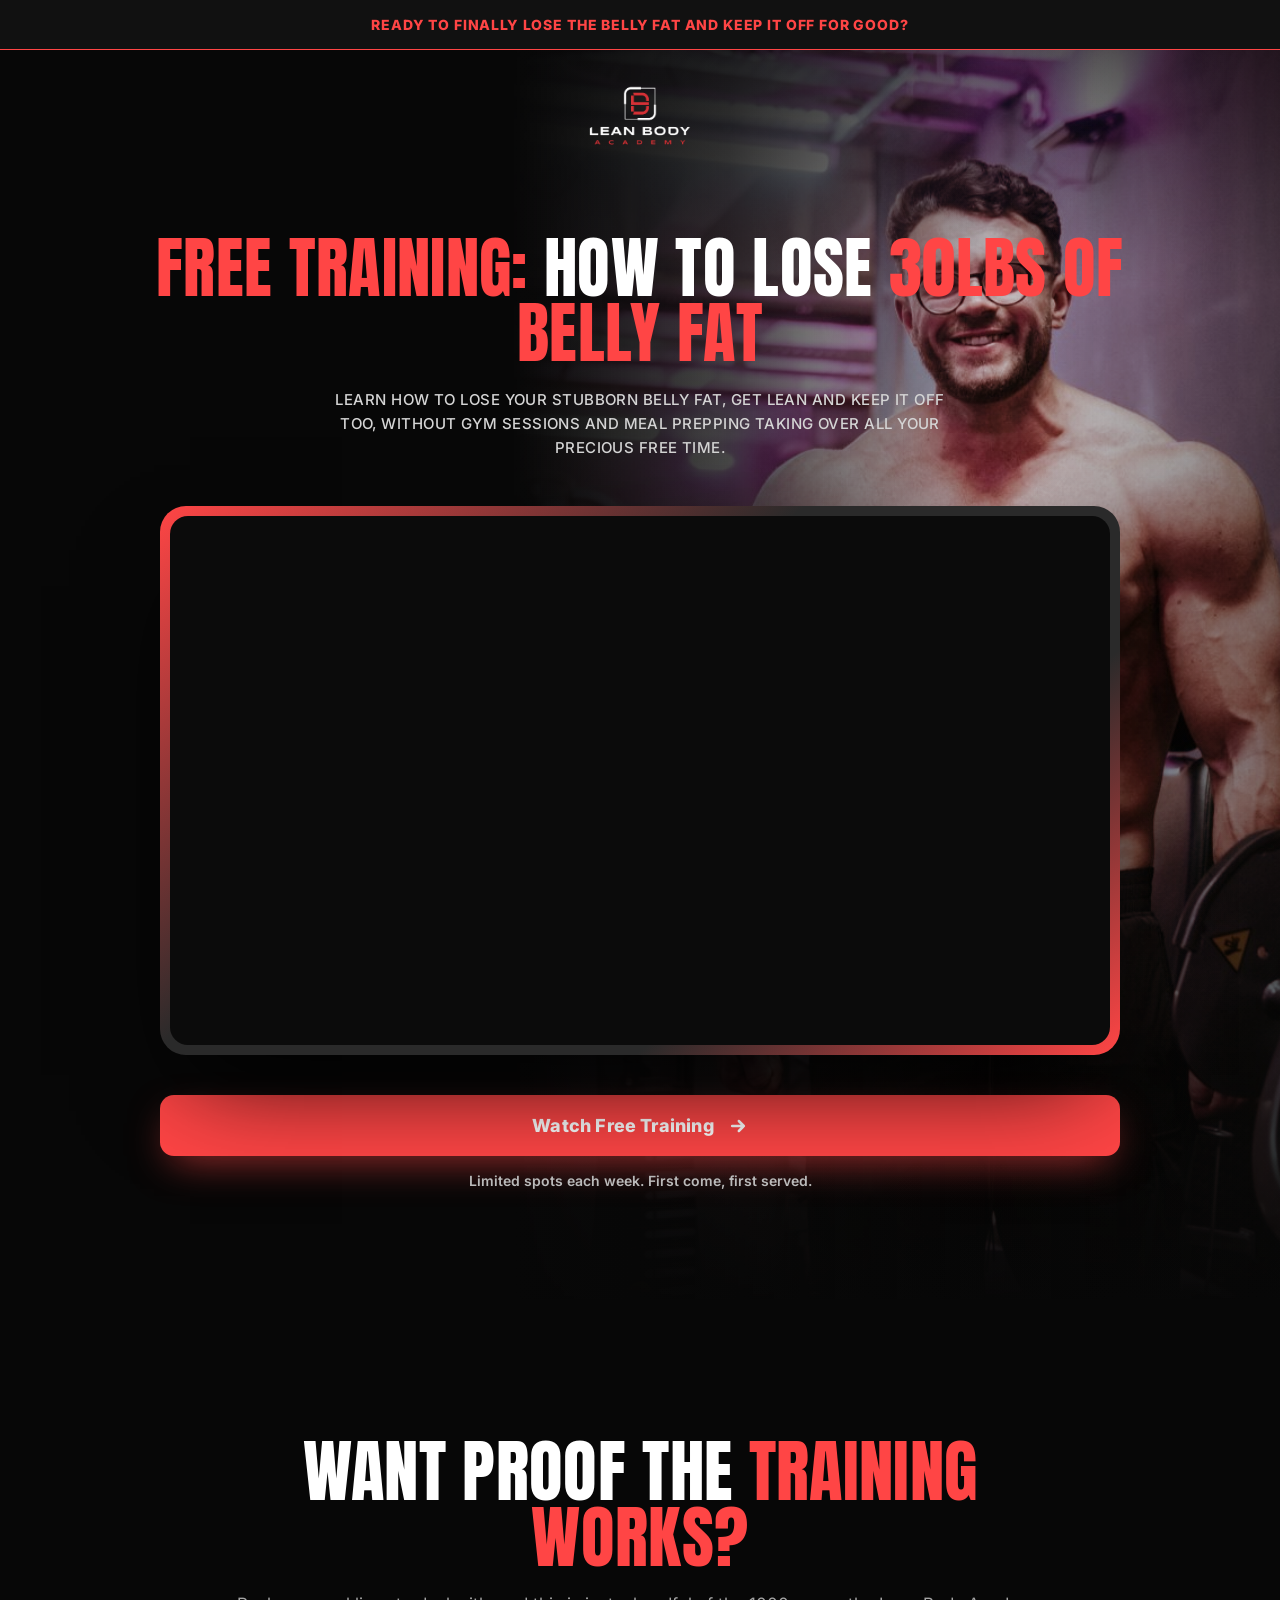
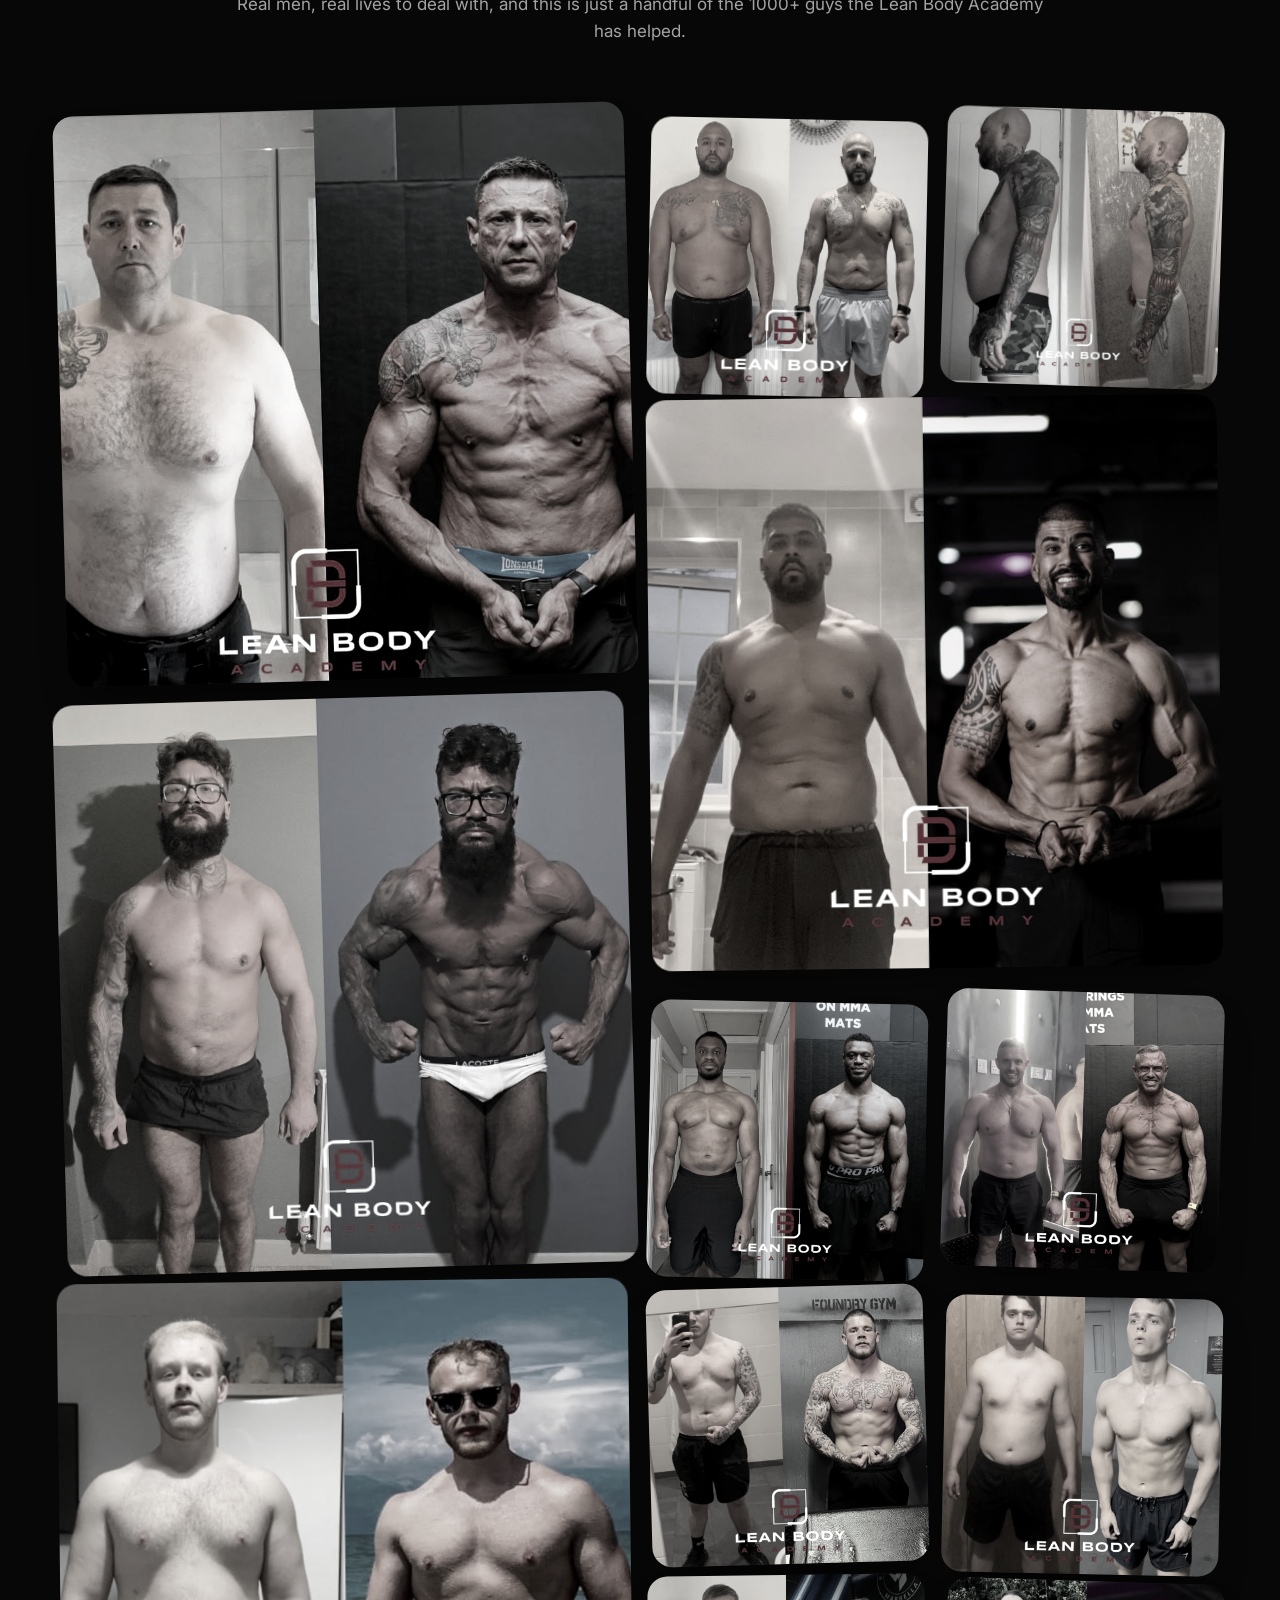
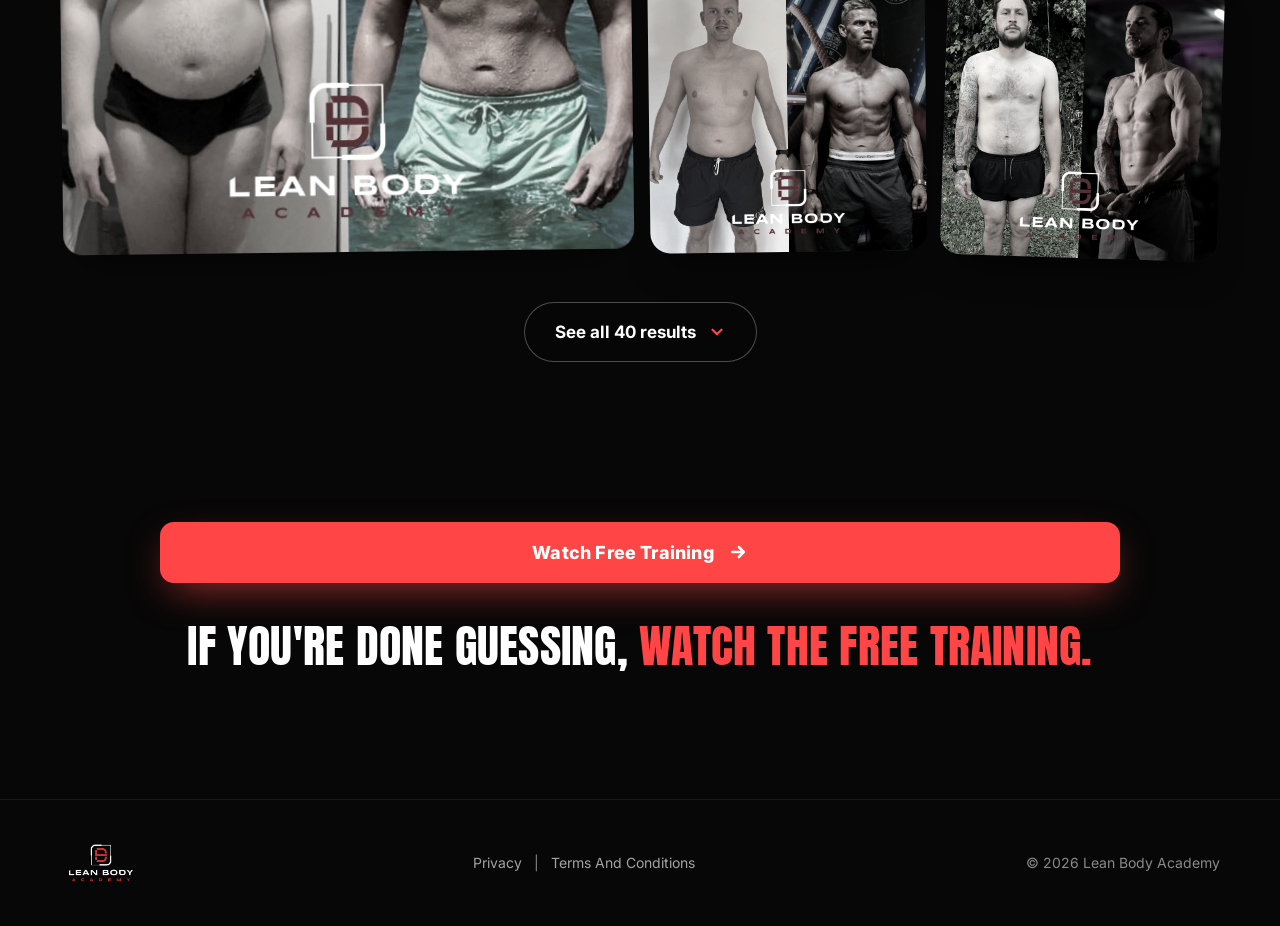
==== commit 7974af4a: "Landing page restructured like Impact: top bar, centred logo, FREE TRAINING: title, video, Watch Fre" ====
--- a/index.html
+++ b/index.html
@@ -21,21 +21,18 @@
     <div class="tint"></div>
     <div class="fade"></div>
   </div>
-  <header class="nav">
+  <div class="topbar"><div class="wrap">Ready to finally lose the belly fat and keep it off for good?</div></div>
+  <header class="nav nav-centre">
     <div class="wrap">
       <img class="logo" src="assets/img/logo.png" alt="Lean Body Academy">
-      <button type="button" class="nav-cta" data-optin>Book Free Call</button>
     </div>
   </header>
   <div class="wrap hero-copy hero-vsl">
     <div class="inner">
-      <span class="pill"><i></i>Free Video From Josh Bell</span>
-      <h1 class="disp">How To Lose <span class="red">30lbs Of Belly Fat</span></h1>
-      <p class="lede">Learn how to lose your stubborn belly fat, get lean and keep it off too, without gym sessions and meal prepping taking over all your precious free time.</p>
+      <h1 class="disp"><span class="red">Free Training:</span> How To Lose <span class="red">30lbs Of Belly Fat</span></h1>
+      <p class="lede sub-caps">Learn how to lose your stubborn belly fat, get lean and keep it off too, without gym sessions and meal prepping taking over all your precious free time.</p>
 
       <div class="video-wrap">
-        <div class="float l"><img src="assets/img/t10.jpg" alt="Lean Body client transformation"></div>
-        <div class="float r"><img src="assets/img/t04.jpg" alt="Lean Body client transformation"></div>
         <div class="video-frame" style="box-shadow:0 50px 100px -30px rgba(0,0,0,.95)">
           <div class="video" id="video">
             <span class="ph-label">[ Josh's video ]</span>
@@ -44,8 +41,8 @@
       </div>
 
       <div class="hero-cta">
-        <button type="button" class="btn" data-optin>
-          Book Your Free Physique Roadmap Call
+        <button type="button" class="btn btn-wide" data-optin>
+          Watch Free Training
           <svg class="arr" width="20" height="20" viewBox="0 0 24 24" fill="none" stroke="#fff" stroke-width="3" stroke-linecap="round" stroke-linejoin="round" aria-hidden="true"><path d="M5 12h14M13 6l6 6-6 6"/></svg>
         </button>
         <p class="hero-note">Limited spots each week. First come, first served.</p>
@@ -55,23 +52,12 @@
 </div>
 
 <main>
-  <!-- TICKER -->
-  <div class="ticker" aria-hidden="true">
-    <div class="marq disp">
-      <span>Lose Belly Fat</span><span>/</span><span>Get Lean</span><span>/</span><span>Feel Confident</span><span>/</span><span>Be Healthy</span><span>/</span><span>Build Muscle</span><span>/</span><span>Lean Body Academy</span><span>/</span>
-      <span>Lose Belly Fat</span><span>/</span><span>Get Lean</span><span>/</span><span>Feel Confident</span><span>/</span><span>Be Healthy</span><span>/</span><span>Build Muscle</span><span>/</span><span>Lean Body Academy</span><span>/</span>
-    </div>
-  </div>
-
   <!-- TRANSFORMATION COLLAGE -->
   <section style="padding:140px 0">
     <div class="wrap">
-      <div style="display:flex;justify-content:space-between;align-items:flex-end;gap:30px;flex-wrap:wrap">
-        <div>
-          <span class="pill"><i></i>Real Lean Body Programme Clients</span>
-          <h2 class="disp" style="font-size:clamp(42px,6vw,88px);line-height:.95;margin-top:22px;max-width:760px">Need Proof <span class="red">This Works?</span></h2>
-        </div>
-        <p class="muted" style="font-size:17px;line-height:1.6;max-width:360px">Real men, real lives to deal with, and this is just a handful of the 1000+ guys the Lean Body Academy has helped.</p>
+      <div class="results-head">
+        <h2 class="disp">Want Proof The <span class="red">Training Works?</span></h2>
+        <p class="muted">Real men, real lives to deal with, and this is just a handful of the 1000+ guys the Lean Body Academy has helped.</p>
       </div>
       <div class="collage" id="collage" style="margin-top:64px"></div>
       <div style="display:flex;justify-content:center;margin-top:44px">
@@ -82,24 +68,14 @@
     </div>
   </section>
 
-  <!-- FINAL CTA -->
-  <section style="position:relative;padding:150px 0;border-top:1px solid var(--line)">
-    <div class="photo-bg" aria-hidden="true">
-      <img src="assets/img/josh.jpg" alt="" loading="lazy" style="object-position:60% 30%">
-      <div class="tint"></div>
-      <div class="fade"></div>
-    </div>
-    <div class="wrap" style="position:relative">
-      <div style="max-width:620px">
-        <h2 class="disp" style="font-size:clamp(48px,7vw,108px);line-height:.92">You Could Be <span class="red">Next</span></h2>
-        <p style="font-size:19px;line-height:1.6;color:#D4D4D4;margin-top:24px;max-width:500px">Book your free Physique Roadmap Call and Josh will show you exactly how he'd get you into the best shape of your life.</p>
-        <div style="margin-top:40px">
-          <button type="button" class="btn" data-optin>
-            Book Your Free Call
-            <svg class="arr" width="20" height="20" viewBox="0 0 24 24" fill="none" stroke="#fff" stroke-width="3" stroke-linecap="round" stroke-linejoin="round" aria-hidden="true"><path d="M5 12h14M13 6l6 6-6 6"/></svg>
-          </button>
-        </div>
-      </div>
+  <!-- CLOSING CTA -->
+  <section class="closing">
+    <div class="wrap">
+      <button type="button" class="btn btn-wide" data-optin>
+        Watch Free Training
+        <svg class="arr" width="20" height="20" viewBox="0 0 24 24" fill="none" stroke="#fff" stroke-width="3" stroke-linecap="round" stroke-linejoin="round" aria-hidden="true"><path d="M5 12h14M13 6l6 6-6 6"/></svg>
+      </button>
+      <h2 class="disp">If you're done guessing, <span class="red">watch the free training.</span></h2>
     </div>
   </section>
 </main>
@@ -119,9 +95,9 @@
     <button type="button" class="modal-close" id="optin-close" aria-label="Close">
       <svg width="16" height="16" viewBox="0 0 24 24" fill="none" stroke="#fff" stroke-width="3" stroke-linecap="round" stroke-linejoin="round" aria-hidden="true"><path d="M18 6L6 18M6 6l12 12"/></svg>
     </button>
-    <span class="pill"><i></i>Free Physique Roadmap Call</span>
-    <h3 id="optin-title" class="disp" style="font-size:38px;line-height:1;margin-top:18px">Grab Your <span class="red">Free Call</span></h3>
-    <p class="muted" style="font-size:15px;line-height:1.6;margin-top:12px">Enter your details, then pick a time that suits you on the next page.</p>
+    <span class="pill"><i></i>Free Training</span>
+    <h3 id="optin-title" class="disp" style="font-size:38px;line-height:1;margin-top:18px">Where Should We <span class="red">Send It?</span></h3>
+    <p class="muted" style="font-size:15px;line-height:1.6;margin-top:12px">Enter your details below to watch the free training straight away.</p>
     <form id="optin" style="display:flex;flex-direction:column;gap:18px;margin-top:26px" novalidate>
       <div class="field">
         <label for="name">Full Name</label>
@@ -139,7 +115,7 @@
         </div>
       </div>
       <p id="form-error" role="alert" style="display:none;font-size:14px;color:#FF7070;font-weight:600"></p>
-      <button type="submit" class="btn" style="width:100%;margin-top:6px">Continue
+      <button type="submit" class="btn" style="width:100%;margin-top:6px">Watch Free Training
         <svg class="arr" width="20" height="20" viewBox="0 0 24 24" fill="none" stroke="#fff" stroke-width="3" stroke-linecap="round" stroke-linejoin="round" aria-hidden="true"><path d="M5 12h14M13 6l6 6-6 6"/></svg>
       </button>
       <p style="font-size:13px;color:var(--dim);text-align:center">Your details are safe with us. No spam, ever.</p>
--- a/assets/styles.css
+++ b/assets/styles.css
@@ -61,7 +61,19 @@
 .hero-vsl .lede{margin:22px auto 0;max-width:640px}
 .hero-vsl .video-wrap{margin-top:46px}
 .hero-cta{margin-top:40px;display:flex;flex-direction:column;align-items:center;gap:16px}
-.hero-note{font-size:14px;font-weight:600;color:var(--dim)}
+.hero-note{font-size:14px;font-weight:600;color:#BDBDBD}
+.topbar{position:relative;z-index:6;background:#111;border-bottom:1px solid var(--red);text-align:center}
+.topbar .wrap{padding-top:16px;padding-bottom:16px;font-weight:800;font-size:14px;letter-spacing:.06em;text-transform:uppercase;color:var(--red)}
+.nav-centre .wrap{justify-content:center;padding-top:30px}
+.nav-centre .logo{height:72px}
+.hero-vsl h1{font-size:clamp(40px,5.2vw,84px);line-height:.98}
+.sub-caps{text-transform:uppercase;font-size:15px !important;letter-spacing:.03em;font-weight:500}
+.btn-wide{width:100%;max-width:960px;border-radius:14px}
+.results-head{text-align:center;max-width:820px;margin:0 auto}
+.results-head h2{font-size:clamp(40px,5.4vw,80px);line-height:.95}
+.results-head p{font-size:17px;line-height:1.6;margin-top:20px}
+.closing{padding:20px 0 130px;text-align:center}
+.closing h2{font-size:clamp(30px,3.6vw,52px);line-height:1;margin-top:40px}
 .card-top{position:absolute;top:-1px;left:44px;right:44px;height:3px;background:var(--red);border-radius:0 0 4px 4px}
 @keyframes pulse{0%{box-shadow:0 0 0 0 rgba(255,69,69,.55)}100%{box-shadow:0 0 0 34px rgba(255,69,69,0)}}
 .pulse{animation:pulse 1.8s ease-out infinite}
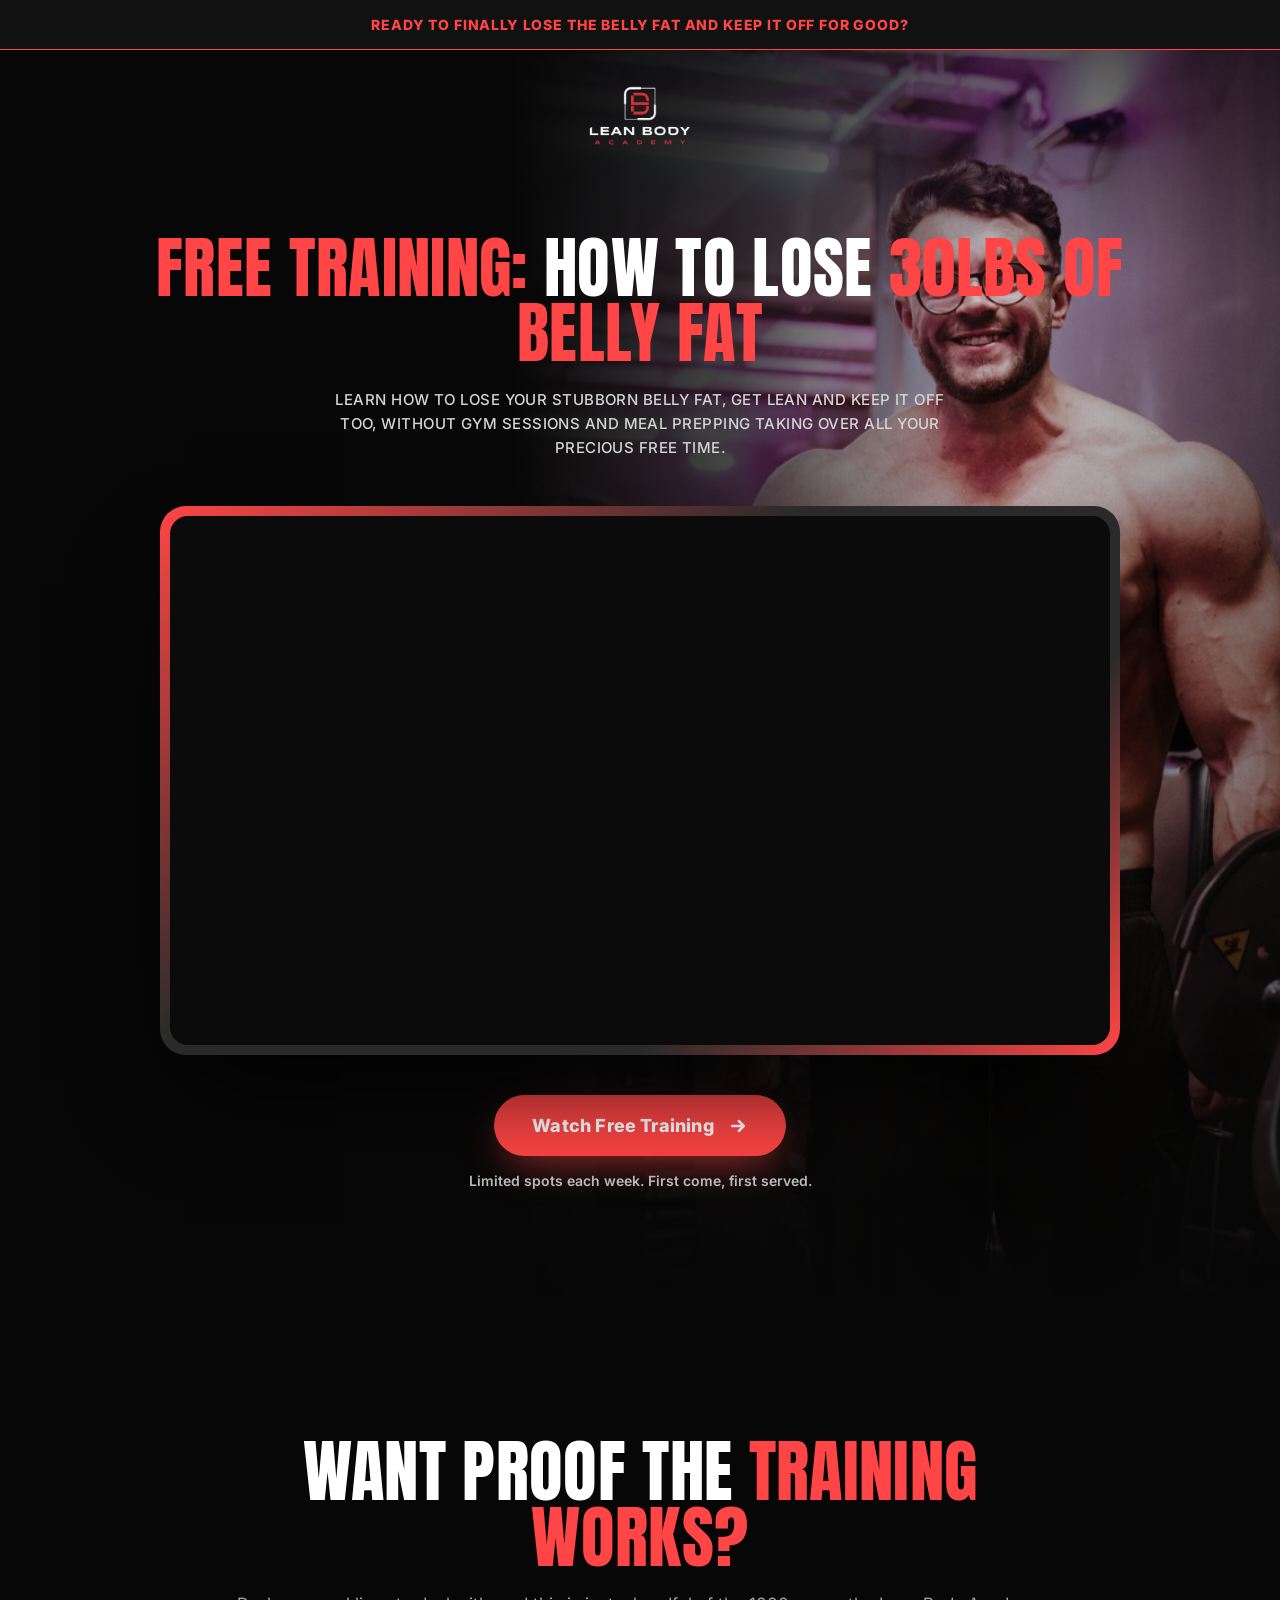
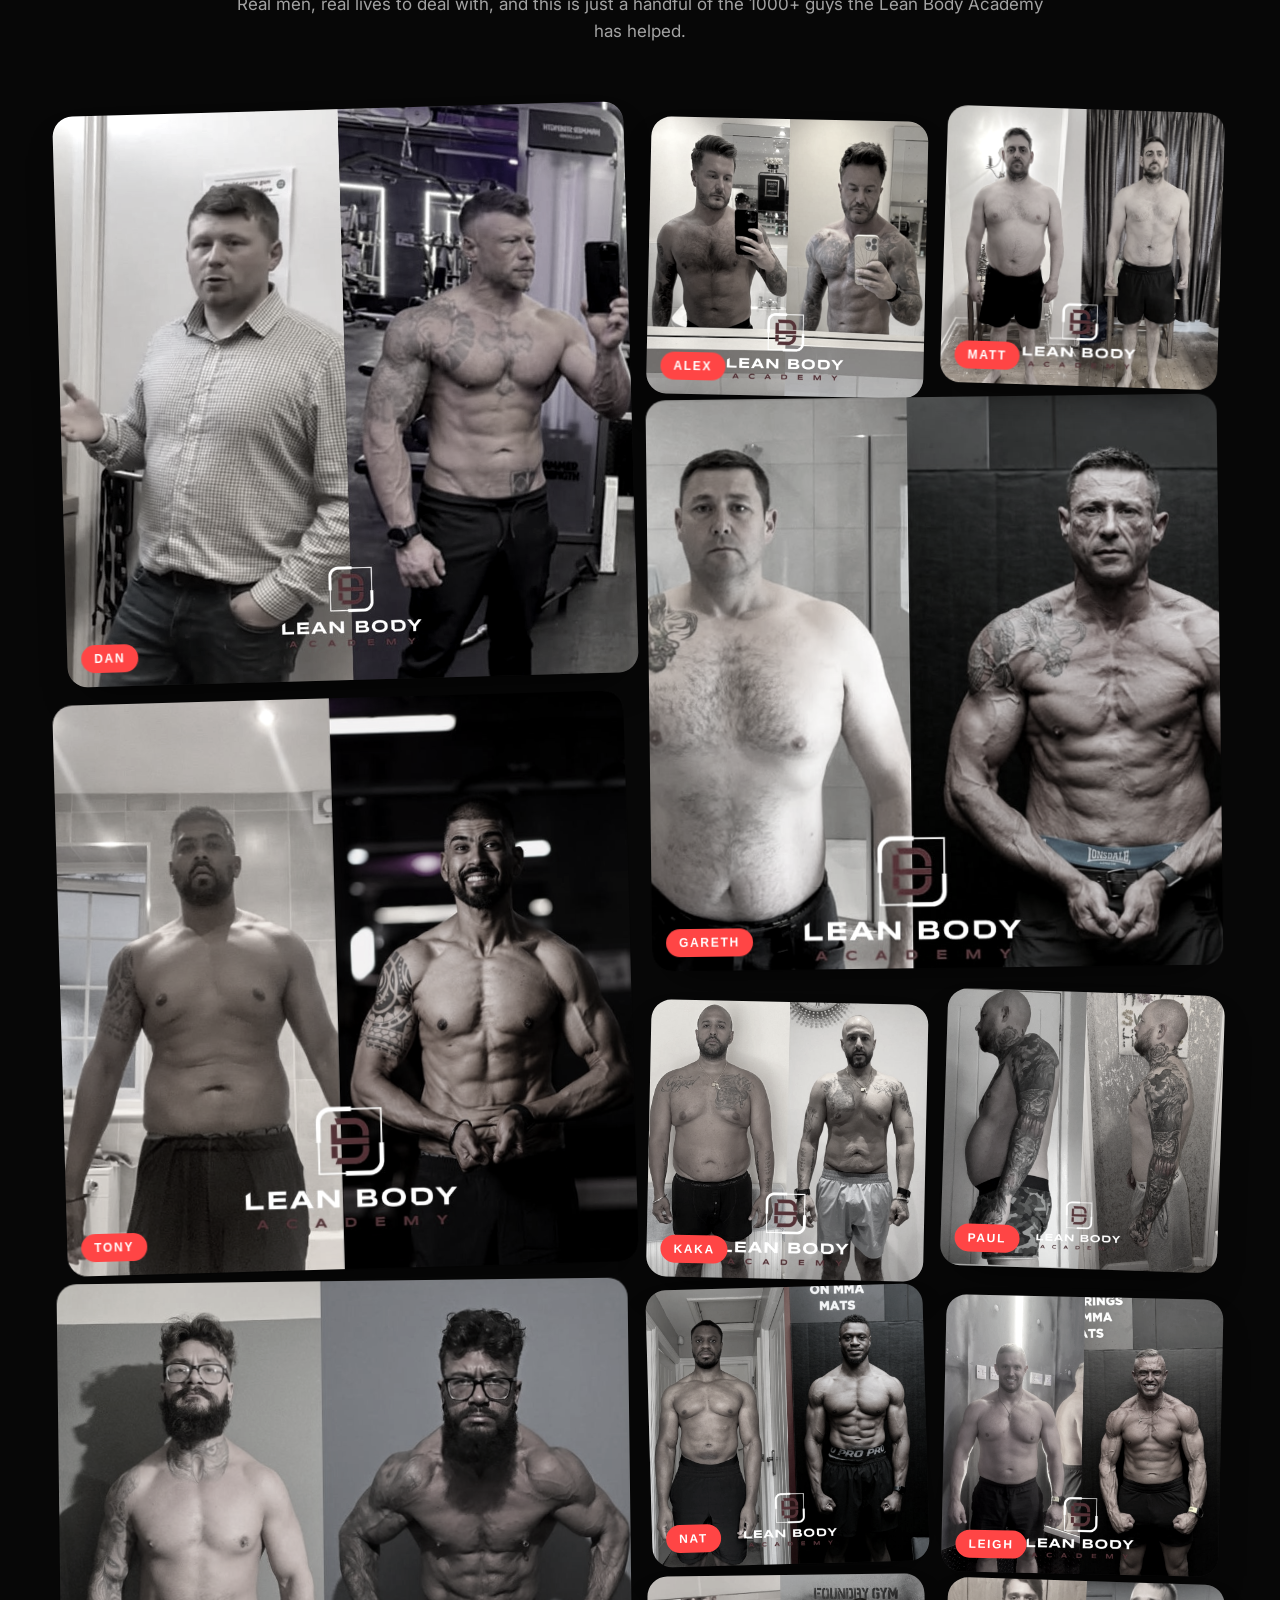
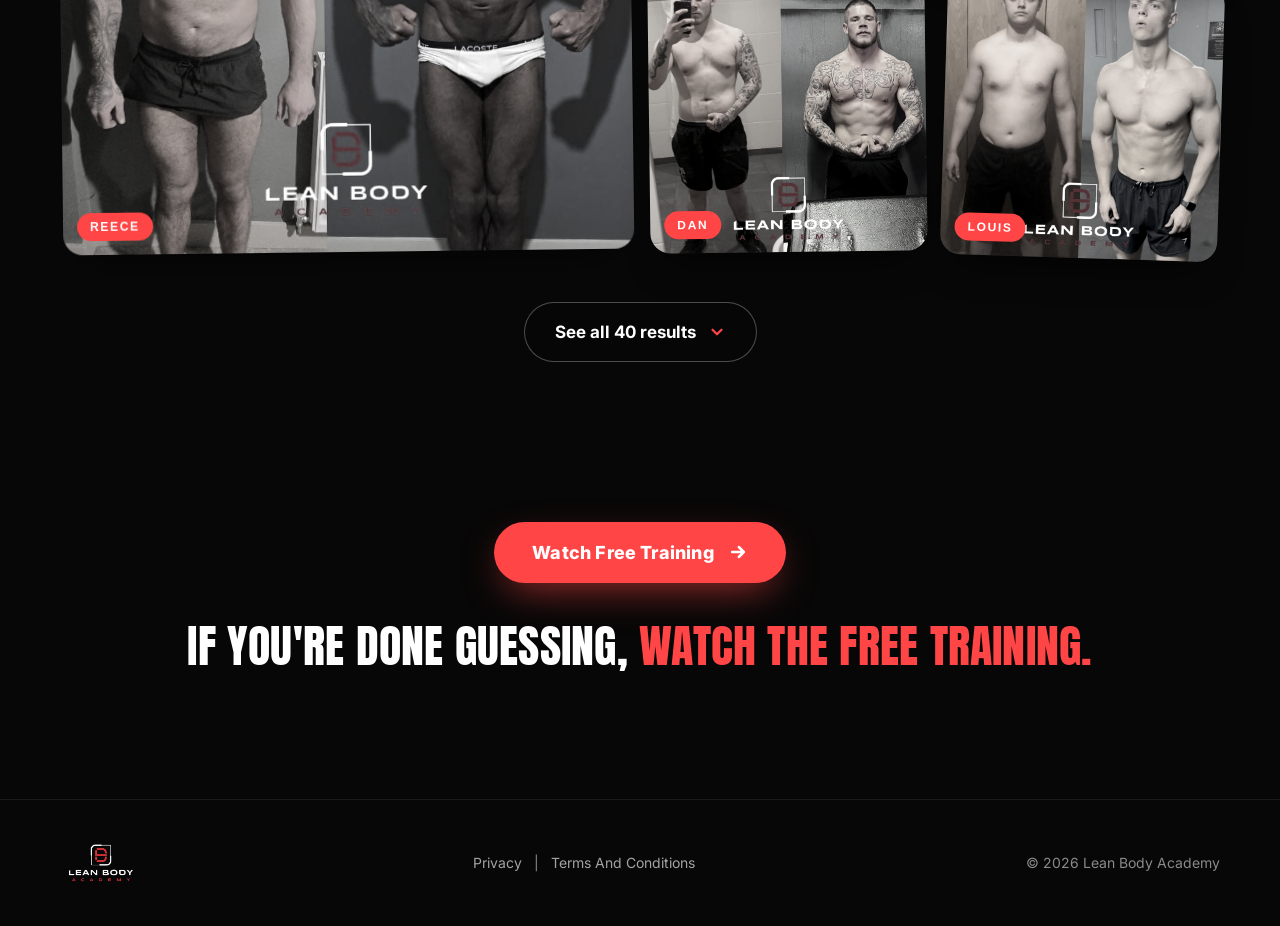
==== commit 16bf0602: "Transformations: client names from Josh's dashboard comments, Dan, Alex and Matt moved to the top, D" ====
--- a/index.html
+++ b/index.html
@@ -206,27 +206,61 @@
   // Collage
   // Written out in full so tools that rewrite relative image paths (e.g. the REPS dashboard preview) can find them.
   // Most dramatic changes first; the first 12 show before "See all results".
+  // Names from Josh's comments on the dashboard.
   var images = [
-    'assets/img/t25.jpg', 'assets/img/t18.jpg', 'assets/img/t39.jpg', 'assets/img/t01.jpg', 'assets/img/t02.jpg',
-    'assets/img/t08.jpg', 'assets/img/t28.jpg', 'assets/img/t10.jpg', 'assets/img/t27.jpg', 'assets/img/t23.jpg',
-    'assets/img/t26.jpg', 'assets/img/t20.jpg', 'assets/img/t36.jpg', 'assets/img/t38.jpg', 'assets/img/t24.jpg',
-    'assets/img/t29.jpg', 'assets/img/t34.jpg', 'assets/img/t35.jpg', 'assets/img/t37.jpg', 'assets/img/t17.jpg',
-    'assets/img/t19.jpg', 'assets/img/t12.jpg', 'assets/img/t40.jpg', 'assets/img/t13.jpg', 'assets/img/t11.jpg',
-    'assets/img/t03.jpg', 'assets/img/t09.jpg', 'assets/img/t31.jpg', 'assets/img/t04.jpg', 'assets/img/t05.jpg',
-    'assets/img/t07.jpg', 'assets/img/t06.jpg', 'assets/img/t30.jpg', 'assets/img/t32.jpg', 'assets/img/t21.jpg',
-    'assets/img/t14.jpg', 'assets/img/t15.jpg', 'assets/img/t33.jpg', 'assets/img/t22.jpg', 'assets/img/t16.jpg'
+    { src: 'assets/img/t38.jpg', name: 'Dan' },
+    { src: 'assets/img/t32.jpg', name: 'Alex' },
+    { src: 'assets/img/t25.jpg', name: 'Gareth' },
+    { src: 'assets/img/t15.jpg', name: 'Matt' },
+    { src: 'assets/img/t39.jpg', name: 'Tony' },
+    { src: 'assets/img/t18.jpg', name: 'Kaka' },
+    { src: 'assets/img/t02.jpg', name: 'Reece' },
+    { src: 'assets/img/t01.jpg', name: 'Paul' },
+    { src: 'assets/img/t08.jpg', name: 'Nat' },
+    { src: 'assets/img/t10.jpg', name: 'Leigh' },
+    { src: 'assets/img/t27.jpg', name: 'Dan' },
+    { src: 'assets/img/t23.jpg', name: 'Louis' },
+    { src: 'assets/img/t28.jpg', name: 'James' },
+    { src: 'assets/img/t26.jpg', name: 'Rob' },
+    { src: 'assets/img/t20.jpg', name: 'Dan' },
+    { src: 'assets/img/t24.jpg', name: 'James' },
+    { src: 'assets/img/t29.jpg', name: 'Matty' },
+    { src: 'assets/img/t35.jpg', name: 'Matty' },
+    { src: 'assets/img/t34.jpg', name: 'Dan' },
+    { src: 'assets/img/t37.jpg', name: 'Paul' },
+    { src: 'assets/img/t17.jpg', name: 'Paul' },
+    { src: 'assets/img/t19.jpg', name: 'Dan' },
+    { src: 'assets/img/t40.jpg', name: 'James' },
+    { src: 'assets/img/t12.jpg', name: 'Rhys' },
+    { src: 'assets/img/t13.jpg', name: 'Chris' },
+    { src: 'assets/img/t11.jpg', name: 'Jay' },
+    { src: 'assets/img/t03.jpg', name: 'Alex' },
+    { src: 'assets/img/t31.jpg', name: 'Dan' },
+    { src: 'assets/img/t09.jpg', name: 'Jake' },
+    { src: 'assets/img/t04.jpg', name: 'Alex' },
+    { src: 'assets/img/t05.jpg', name: 'Reece' },
+    { src: 'assets/img/t07.jpg', name: 'Stuart' },
+    { src: 'assets/img/t06.jpg', name: 'Callum' },
+    { src: 'assets/img/t30.jpg', name: 'Ryan' },
+    { src: 'assets/img/t21.jpg', name: 'Rob' },
+    { src: 'assets/img/t14.jpg', name: 'Matt' },
+    { src: 'assets/img/t33.jpg', name: 'Tom' },
+    { src: 'assets/img/t22.jpg', name: 'Liam' },
+    { src: 'assets/img/t16.jpg', name: 'Joe' },
+    { src: 'assets/img/t36.jpg', name: 'Dan' }
   ];
   // Big tiles, placed so each block of rows fills in fully on the 4 column grid.
   var big = [0, 2, 4, 6, 12, 17, 22, 27];
   var SHOW = 12; // shown before "See more results"
   var collage = document.getElementById('collage');
-  images.forEach(function (src, i) {
+  images.forEach(function (t, i) {
     var b = document.createElement('button');
     b.type = 'button';
     b.className = 'tile t' + ((i % 4) + 1) + (big.indexOf(i) > -1 ? ' big' : '') + (i >= SHOW ? ' more' : '');
-    b.setAttribute('aria-label', 'Open transformation ' + (i + 1));
-    b.innerHTML = '<img src="' + src + '" alt="Lean Body Academy client before and after transformation ' + (i + 1) + '" loading="lazy">' +
-      '<span class="ov"><span class="tag">Client ' + pad(i + 1) + '</span><span class="zoom"><svg width="18" height="18" viewBox="0 0 24 24" fill="none" stroke="#070707" stroke-width="2.6" stroke-linecap="round" stroke-linejoin="round" aria-hidden="true"><circle cx="11" cy="11" r="7"/><path d="M21 21l-4.3-4.3M11 8v6M8 11h6"/></svg></span></span>';
+    b.setAttribute('aria-label', 'Open ' + t.name + '\'s transformation');
+    b.innerHTML = '<img src="' + t.src + '" alt="' + t.name + ', Lean Body Academy client, before and after" loading="lazy">' +
+      '<span class="name">' + t.name + '</span>' +
+      '<span class="ov"><span></span><span class="zoom"><svg width="18" height="18" viewBox="0 0 24 24" fill="none" stroke="#070707" stroke-width="2.6" stroke-linecap="round" stroke-linejoin="round" aria-hidden="true"><circle cx="11" cy="11" r="7"/><path d="M21 21l-4.3-4.3M11 8v6M8 11h6"/></svg></span></span>';
     b.addEventListener('click', function () { openLb(i); });
     collage.appendChild(b);
   });
@@ -250,8 +284,9 @@
   var cur = 0, lbFocus = null;
   function show(i) {
     cur = (i + images.length) % images.length;
-    lbImg.src = images[cur];
-    lbCount.textContent = pad(cur + 1) + ' / ' + pad(images.length);
+    lbImg.src = images[cur].src;
+    lbImg.alt = images[cur].name + ', Lean Body Academy client, before and after';
+    lbCount.textContent = images[cur].name + '  ' + pad(cur + 1) + ' / ' + pad(images.length);
   }
   function openLb(i) { lbFocus = document.activeElement; show(i); lb.classList.add('open'); document.body.style.overflow = 'hidden'; document.getElementById('lb-close').focus(); }
   function closeLb() { lb.classList.remove('open'); document.body.style.overflow = ''; if (lbFocus) lbFocus.focus(); }
--- a/assets/styles.css
+++ b/assets/styles.css
@@ -68,7 +68,6 @@
 .nav-centre .logo{height:72px}
 .hero-vsl h1{font-size:clamp(40px,5.2vw,84px);line-height:.98}
 .sub-caps{text-transform:uppercase;font-size:15px !important;letter-spacing:.03em;font-weight:500}
-.btn-wide{width:100%;max-width:960px;border-radius:14px}
 .results-head{text-align:center;max-width:820px;margin:0 auto}
 .results-head h2{font-size:clamp(40px,5.4vw,80px);line-height:.95}
 .results-head p{font-size:17px;line-height:1.6;margin-top:20px}
@@ -141,6 +140,8 @@
 .tile.t4{transform:rotate(1.8deg)}
 .tile img{width:100%;height:100%;object-fit:cover;display:block;filter:grayscale(.85) contrast(1.05);transform:scale(1.02);transition:filter .45s ease,transform .6s cubic-bezier(.2,.8,.2,1)}
 .tile .ov{position:absolute;inset:0;display:flex;align-items:flex-end;justify-content:space-between;padding:18px;background:linear-gradient(0deg,rgba(7,7,7,.85),rgba(7,7,7,0) 55%);opacity:0;transition:opacity .35s ease}
+.tile .name{position:absolute;left:14px;bottom:14px;z-index:3;font-size:12px;font-weight:800;letter-spacing:.14em;text-transform:uppercase;color:#fff;background:var(--red);padding:7px 13px;border-radius:100px;pointer-events:none}
+.tile .ov{justify-content:flex-end}
 .tile .tag{font-size:11px;font-weight:800;letter-spacing:.16em;text-transform:uppercase;color:#fff;background:var(--red);padding:7px 12px;border-radius:100px}
 .tile .zoom{width:40px;height:40px;border-radius:50%;background:#fff;display:flex;align-items:center;justify-content:center}
 .tile:hover,.tile:focus-visible{transform:rotate(0) scale(1.05);z-index:3;box-shadow:0 0 0 3px var(--red),0 30px 70px -18px rgba(255,69,69,.55);outline:none}
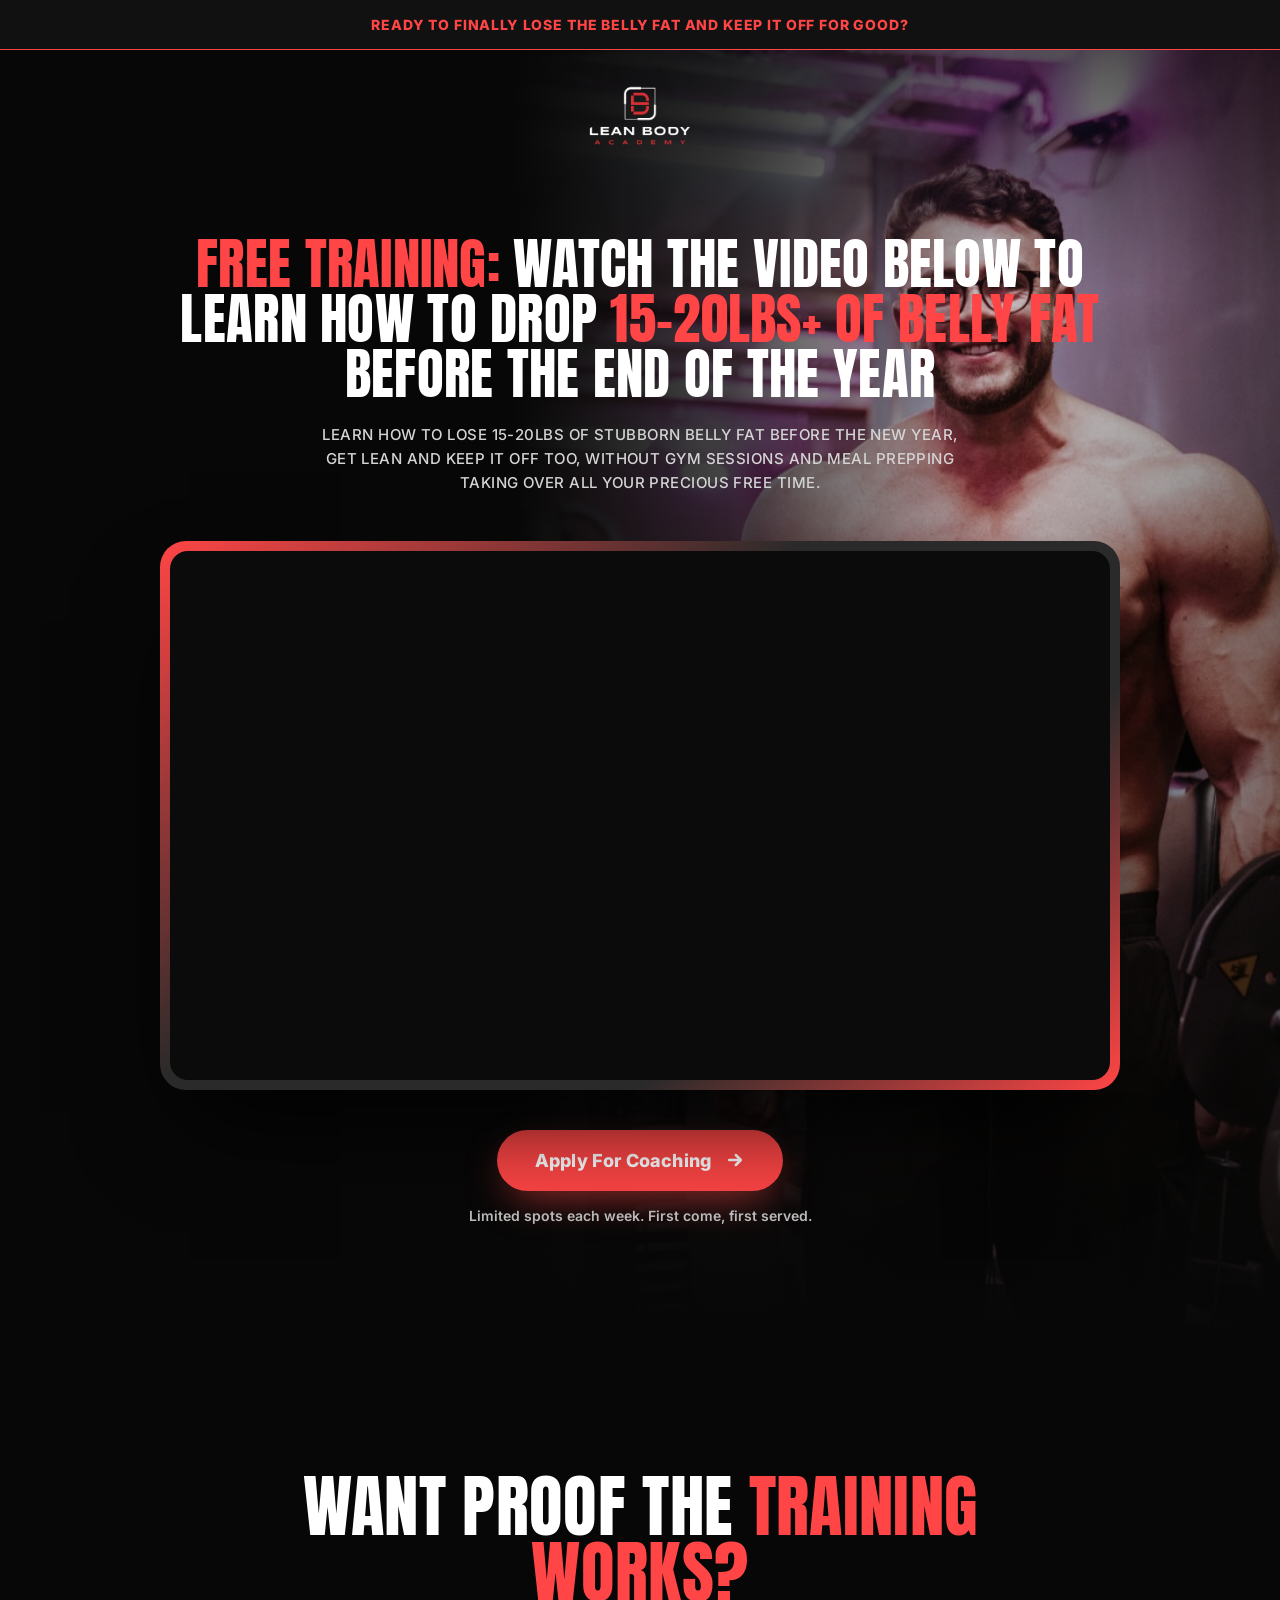
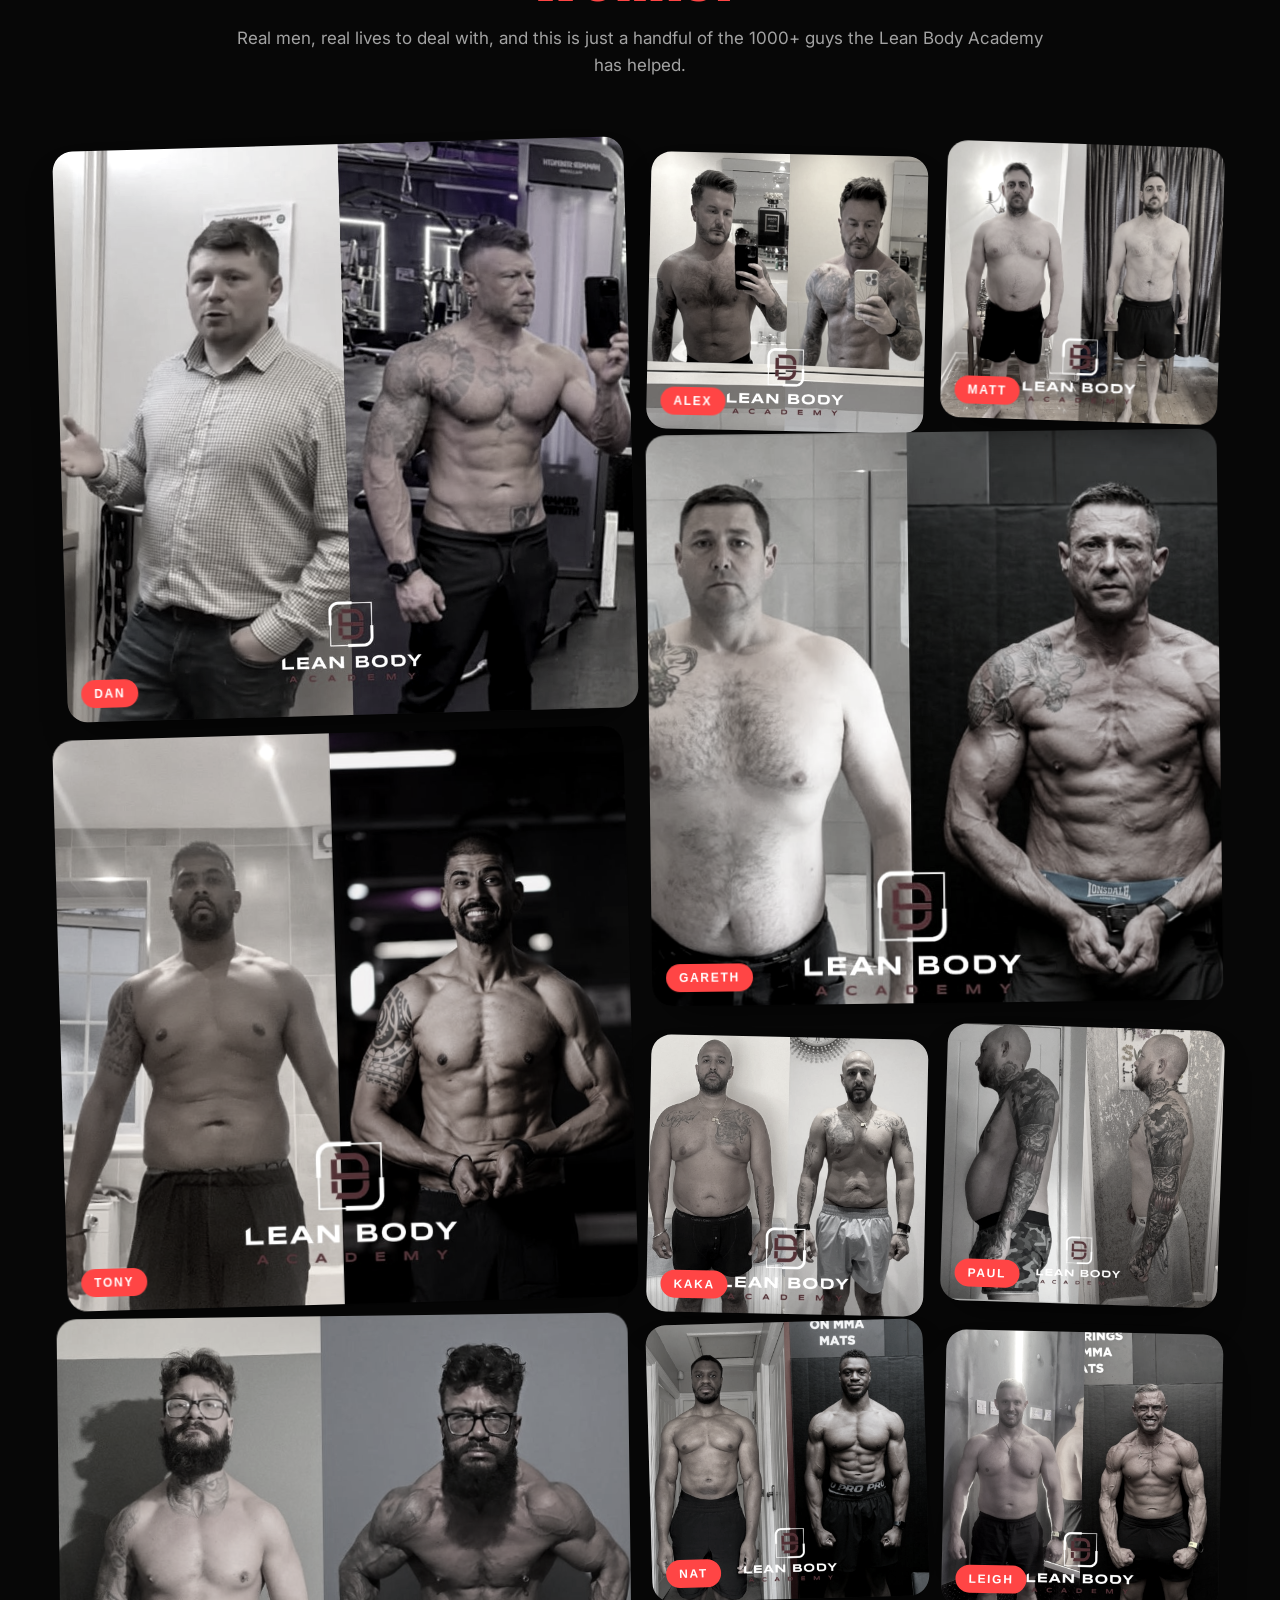
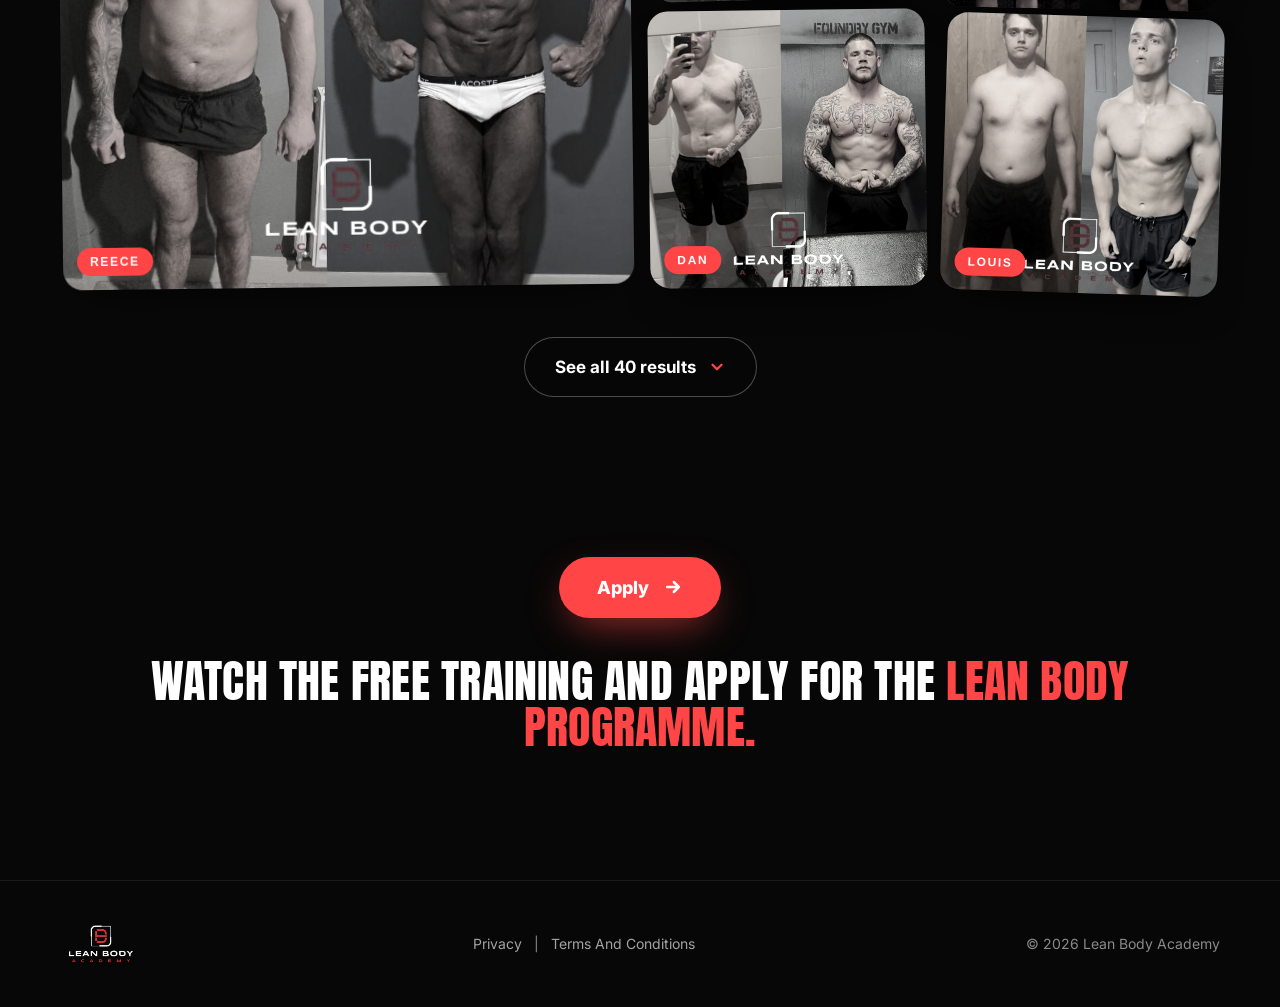
==== commit 792c516b: "Josh's amends: Apply for coaching buttons, 15-20lbs before the end of the year copy, application qui" ====
--- a/index.html
+++ b/index.html
@@ -29,8 +29,8 @@
   </header>
   <div class="wrap hero-copy hero-vsl">
     <div class="inner">
-      <h1 class="disp"><span class="red">Free Training:</span> How To Lose <span class="red">30lbs Of Belly Fat</span></h1>
-      <p class="lede sub-caps">Learn how to lose your stubborn belly fat, get lean and keep it off too, without gym sessions and meal prepping taking over all your precious free time.</p>
+      <h1 class="disp"><span class="red">Free Training:</span> Watch The Video Below To Learn How To Drop <span class="red"><span style="white-space:nowrap">15-20lbs+</span> Of Belly Fat</span> Before The End Of The Year</h1>
+      <p class="lede sub-caps">Learn how to lose 15-20lbs of stubborn belly fat before the new year, get lean and keep it off too, without gym sessions and meal prepping taking over all your precious free time.</p>
 
       <div class="video-wrap">
         <div class="video-frame" style="box-shadow:0 50px 100px -30px rgba(0,0,0,.95)">
@@ -42,7 +42,7 @@
 
       <div class="hero-cta">
         <button type="button" class="btn btn-wide" data-optin>
-          Watch Free Training
+          Apply For Coaching
           <svg class="arr" width="20" height="20" viewBox="0 0 24 24" fill="none" stroke="#fff" stroke-width="3" stroke-linecap="round" stroke-linejoin="round" aria-hidden="true"><path d="M5 12h14M13 6l6 6-6 6"/></svg>
         </button>
         <p class="hero-note">Limited spots each week. First come, first served.</p>
@@ -72,10 +72,10 @@
   <section class="closing">
     <div class="wrap">
       <button type="button" class="btn btn-wide" data-optin>
-        Watch Free Training
+        Apply
         <svg class="arr" width="20" height="20" viewBox="0 0 24 24" fill="none" stroke="#fff" stroke-width="3" stroke-linecap="round" stroke-linejoin="round" aria-hidden="true"><path d="M5 12h14M13 6l6 6-6 6"/></svg>
       </button>
-      <h2 class="disp">If you're done guessing, <span class="red">watch the free training.</span></h2>
+      <h2 class="disp">Watch the free training and apply for the <span class="red">Lean Body Programme.</span></h2>
     </div>
   </section>
 </main>
@@ -95,30 +95,52 @@
     <button type="button" class="modal-close" id="optin-close" aria-label="Close">
       <svg width="16" height="16" viewBox="0 0 24 24" fill="none" stroke="#fff" stroke-width="3" stroke-linecap="round" stroke-linejoin="round" aria-hidden="true"><path d="M18 6L6 18M6 6l12 12"/></svg>
     </button>
-    <span class="pill"><i></i>Free Training</span>
-    <h3 id="optin-title" class="disp" style="font-size:38px;line-height:1;margin-top:18px">Where Should We <span class="red">Send It?</span></h3>
-    <p class="muted" style="font-size:15px;line-height:1.6;margin-top:12px">Enter your details below to watch the free training straight away.</p>
-    <form id="optin" style="display:flex;flex-direction:column;gap:18px;margin-top:26px" novalidate>
-      <div class="field">
-        <label for="name">Full Name</label>
-        <input id="name" name="name" type="text" placeholder="Your full name" autocomplete="name" required>
-      </div>
-      <div class="field">
-        <label for="email">Email</label>
-        <input id="email" name="email" type="email" placeholder="you@email.com" autocomplete="email" required>
-      </div>
-      <div class="field">
-        <label for="phone">Phone</label>
-        <div class="phone-row">
-          <span class="cc">+44</span>
-          <input id="phone" name="phone" type="tel" placeholder="7123 456789" autocomplete="tel-national" required>
+    <div class="quiz-top">
+      <span class="pill"><i></i>Apply For Coaching</span>
+      <span class="quiz-count" id="quiz-count">1 of 6</span>
+    </div>
+    <div class="quiz-bar" aria-hidden="true"><i id="quiz-bar"></i></div>
+    <form id="optin" class="quiz" novalidate>
+      <div class="q" data-q="goal">
+        <h3 class="disp">What's Your <span class="red">Main Goal?</span></h3>
+        <div class="opts" role="radiogroup" aria-label="Main goal">
+          <button type="button" class="opt" data-v="Lose belly fat"><b>A</b>Lose belly fat</button>
+          <button type="button" class="opt" data-v="Get lean and defined"><b>B</b>Get lean and defined</button>
+          <button type="button" class="opt" data-v="Lose fat and build muscle"><b>C</b>Lose fat and build muscle</button>
+          <button type="button" class="opt" data-v="Feel confident with my top off"><b>D</b>Feel confident with my top off</button>
         </div>
-      </div>
-      <p id="form-error" role="alert" style="display:none;font-size:14px;color:#FF7070;font-weight:600"></p>
-      <button type="submit" class="btn" style="width:100%;margin-top:6px">Watch Free Training
-        <svg class="arr" width="20" height="20" viewBox="0 0 24 24" fill="none" stroke="#fff" stroke-width="3" stroke-linecap="round" stroke-linejoin="round" aria-hidden="true"><path d="M5 12h14M13 6l6 6-6 6"/></svg>
-      </button>
-      <p style="font-size:13px;color:var(--dim);text-align:center">Your details are safe with us. No spam, ever.</p>
+        <input type="hidden" name="goal">
+      </div>
+      <div class="q" data-q="why">
+        <h3 class="disp">Why Do You Want To Lose <span class="red">15-20lbs Before The New Year?</span></h3>
+        <div class="field"><textarea name="why" rows="4" placeholder="Be as honest as you like"></textarea></div>
+      </div>
+      <div class="q" data-q="occupation">
+        <h3 class="disp">What's Your <span class="red">Current Occupation?</span></h3>
+        <p class="muted q-sub">So Josh knows how to plan things around your day.</p>
+        <div class="field"><input name="occupation" type="text" placeholder="e.g. Electrician, shift work" autocomplete="organization-title"></div>
+      </div>
+      <div class="q" data-q="name">
+        <h3 class="disp">What's Your <span class="red">Name?</span></h3>
+        <div class="field"><input id="name" name="name" type="text" placeholder="Your full name" autocomplete="name"></div>
+      </div>
+      <div class="q" data-q="email">
+        <h3 class="disp">What's Your <span class="red">Email?</span></h3>
+        <div class="field"><input id="email" name="email" type="email" placeholder="you@email.com" autocomplete="email"></div>
+      </div>
+      <div class="q" data-q="phone">
+        <h3 class="disp">And Your <span class="red">Mobile Number?</span></h3>
+        <p class="muted q-sub">So Josh can reach you about your call.</p>
+        <div class="field"><div class="phone-row"><span class="cc">+44</span><input id="phone" name="phone" type="tel" placeholder="7123 456789" autocomplete="tel-national"></div></div>
+      </div>
+      <p id="form-error" role="alert" class="q-err"></p>
+      <div class="quiz-nav">
+        <button type="button" class="btn-ghost quiz-back" id="quiz-back">Back</button>
+        <button type="submit" class="btn" id="quiz-next">Next
+          <svg class="arr" width="20" height="20" viewBox="0 0 24 24" fill="none" stroke="#fff" stroke-width="3" stroke-linecap="round" stroke-linejoin="round" aria-hidden="true"><path d="M5 12h14M13 6l6 6-6 6"/></svg>
+        </button>
+      </div>
+      <p class="q-safe">Your details are safe with us. No spam, ever.</p>
     </form>
   </div>
 </div>
@@ -152,14 +174,14 @@
     var c = window.FUNNEL_CONFIG || {}, v = document.getElementById('video');
     if (!c.vslEmbedUrl || !v) return;
     var src = c.vslEmbedUrl + (c.vslEmbedUrl.indexOf('?') > -1 ? '&' : '?') + 'playerColor=FF4545&seo=false&autoPlay=true&silentAutoPlay=true&muted=true';
-    v.innerHTML = '<iframe src="' + src.replace(/"/g, '&quot;') + '" allow="autoplay; fullscreen; picture-in-picture" allowfullscreen title="Josh Bell: how to lose 30lbs of belly fat"></iframe>';
+    v.innerHTML = '<iframe src="' + src.replace(/"/g, '&quot;') + '" allow="autoplay; fullscreen; picture-in-picture" allowfullscreen title="Josh Bell: how to drop 15-20lbs of belly fat before the end of the year"></iframe>';
   })();
   var wrap = document.getElementById('optin-wrap'), lastFocus = null;
   function openOptin() {
     lastFocus = document.activeElement;
     wrap.classList.add('open');
     document.body.style.overflow = 'hidden';
-    setTimeout(function () { document.getElementById('name').focus(); }, 50);
+    go(0);
   }
   function closeOptin() {
     wrap.classList.remove('open');
@@ -170,26 +192,63 @@
   document.getElementById('optin-close').addEventListener('click', closeOptin);
   wrap.addEventListener('click', function (e) { if (e.target === wrap) closeOptin(); });
 
+  // Application quiz: one question at a time, contact details last
   var form = document.getElementById('optin'), err = document.getElementById('form-error');
+  var qs = form.querySelectorAll('.q'), step = 0;
+  var nextBtn = document.getElementById('quiz-next'), backBtn = document.getElementById('quiz-back');
+  var arrow = nextBtn.querySelector('svg').outerHTML;
+  function go(i) {
+    step = Math.max(0, Math.min(qs.length - 1, i));
+    Array.prototype.forEach.call(qs, function (q, j) { q.classList.toggle('on', j === step); });
+    document.getElementById('quiz-count').textContent = (step + 1) + ' of ' + qs.length;
+    document.getElementById('quiz-bar').style.width = ((step + 1) / qs.length * 100) + '%';
+    backBtn.style.visibility = step ? 'visible' : 'hidden';
+    var last = step === qs.length - 1;
+    nextBtn.innerHTML = (last ? 'Apply And Book My Call ' : 'Next ') + arrow;
+    nextBtn.style.display = qs[step].dataset.q === 'goal' ? 'none' : '';
+    err.style.display = 'none';
+    var f = qs[step].querySelector('input:not([type=hidden]), textarea, .opt.on, .opt');
+    setTimeout(function () { if (f) f.focus(); }, 60);
+  }
+  Array.prototype.forEach.call(form.querySelectorAll('.opt'), function (o) {
+    o.addEventListener('click', function () {
+      Array.prototype.forEach.call(form.querySelectorAll('.opt'), function (x) { x.classList.toggle('on', x === o); });
+      form.goal.value = o.dataset.v;
+      setTimeout(function () { go(step + 1); }, 220);
+    });
+  });
+  backBtn.addEventListener('click', function () { go(step - 1); });
+  form.addEventListener('keydown', function (e) {
+    if (e.key === 'Enter' && e.target.tagName === 'TEXTAREA' && !e.shiftKey) { e.preventDefault(); nextBtn.click(); }
+  });
+  function check(key) {
+    var v = (form[key] && form[key].value || '').trim();
+    if (key === 'goal' && !v) return 'Pick the goal that fits you best.';
+    if (key === 'why' && v.length < 2) return 'Tell Josh a little about why.';
+    if (key === 'occupation' && !v) return 'Please tell us what you do.';
+    if (key === 'name' && !v) return 'Please enter your name.';
+    if (key === 'email' && !/^[^\s@]+@[^\s@]+\.[^\s@]+$/.test(v)) return 'Please enter a valid email.';
+    if (key === 'phone' && v.replace(/\D/g, '').length < 9) return 'Please enter a valid mobile number.';
+    return '';
+  }
   form.addEventListener('submit', function (e) {
     e.preventDefault();
+    var msg = check(qs[step].dataset.q);
+    if (msg) { err.textContent = msg; err.style.display = 'block'; return; }
+    if (step < qs.length - 1) { go(step + 1); return; }
+
     var name = form.name.value.trim(), email = form.email.value.trim(), phone = form.phone.value.trim();
-    var msg = '';
-    if (!name) msg = 'Please enter your name.';
-    else if (!/^[^\s@]+@[^\s@]+\.[^\s@]+$/.test(email)) msg = 'Please enter a valid email.';
-    else if (phone.replace(/\D/g, '').length < 9) msg = 'Please enter a valid phone number.';
-    if (msg) { err.textContent = msg; err.style.display = 'block'; return; }
-    err.style.display = 'none';
-
-    var fullPhone = '+44' + phone.replace(/\D/g, '').replace(/^0/, '');
-    var lead = { name: name, email: email, phone: fullPhone, source: 'lean-body-vsl', page: location.pathname, utm_campaign: new URLSearchParams(location.search).get('utm_campaign') || '', submittedAt: new Date().toISOString() };
+    var goal = form.goal.value, why = form.why.value.trim(), occupation = form.occupation.value.trim();
+    var fullPhone = '+44' + phone.replace(/\D/g, '').replace(/^0/, '').replace(/^44/, '');
+    var utm = new URLSearchParams(location.search).get('utm_campaign') || '';
+    var lead = { name: name, email: email, phone: fullPhone, goal: goal, why: why, occupation: occupation, source: 'lean-body-vsl', page: location.pathname, utm_campaign: utm, submittedAt: new Date().toISOString() };
     try { sessionStorage.setItem('lb_lead', JSON.stringify(lead)); } catch (x) {}
     if (cfg.dashboardFormsUrl && cfg.dashboardClient) {
       // Sent as a normal form post so it goes through without a CORS check, even as the page moves on.
       var fd = new URLSearchParams({
-        client: cfg.dashboardClient, source: 'magnet', form: 'VSL opt in', page: location.pathname,
-        utm_campaign: new URLSearchParams(location.search).get('utm_campaign') || '',
-        name: name, email: email, phone: fullPhone
+        client: cfg.dashboardClient, source: 'magnet', form: 'Coaching application', page: location.pathname, utm_campaign: utm,
+        name: name, email: email, phone: fullPhone,
+        'answers[Main goal]': goal, 'answers[Why 15-20lbs before the new year]': why, 'answers[Occupation]': occupation
       });
       try { fetch(cfg.dashboardFormsUrl, { method: 'POST', mode: 'no-cors', keepalive: true, body: fd }); } catch (x) {}
     }
@@ -199,7 +258,7 @@
     if (cfg.leadWebhookUrl) {
       try { fetch(cfg.leadWebhookUrl, { method: 'POST', mode: 'no-cors', keepalive: true, headers: { 'Content-Type': 'text/plain' }, body: JSON.stringify(lead) }); } catch (x) {}
     }
-    form.querySelector('button[type=submit]').disabled = true;
+    nextBtn.disabled = true;
     window.location.href = 'watch.html?' + new URLSearchParams({ name: name, email: email, phone: fullPhone }).toString();
   });
 
--- a/assets/styles.css
+++ b/assets/styles.css
@@ -227,3 +227,33 @@
   .ph img, .ph:hover img { filter: none; }
   .ph, .ph:hover { transform: none; box-shadow: 0 30px 60px -20px rgba(0,0,0,.9); }
 }
+
+/* Application quiz */
+.quiz-top{display:flex;align-items:center;justify-content:space-between;gap:12px;padding-right:48px}
+.quiz-count{font-size:13px;font-weight:700;color:var(--muted)}
+.quiz-bar{height:4px;border-radius:4px;background:#222;margin-top:20px;overflow:hidden}
+.quiz-bar i{display:block;height:100%;width:0;background:var(--red);transition:width .35s ease}
+.quiz{margin-top:30px}
+.q{display:none}
+.q.on{display:block;animation:qin .35s ease}
+@keyframes qin{from{opacity:0;transform:translateX(16px)}to{opacity:1;transform:none}}
+.q h3{font-size:clamp(28px,4vw,38px);line-height:1.02}
+.q-sub{font-size:15px;line-height:1.55;margin-top:10px}
+.q .field{margin-top:22px}
+.field textarea{width:100%;padding:18px 20px;border-radius:14px;border:1px solid #2E2E2E;background:#0C0C0C;font-family:inherit;font-size:16px;line-height:1.5;color:#fff;resize:vertical}
+.field textarea:focus{outline:none;border-color:var(--red);box-shadow:0 0 0 4px rgba(255,69,69,.18)}
+.field textarea::placeholder{color:#6B6B6B}
+.opts{display:flex;flex-direction:column;gap:10px;margin-top:22px}
+.opt{display:flex;align-items:center;gap:14px;width:100%;text-align:left;padding:16px 18px;border-radius:14px;border:1px solid #2E2E2E;background:#0C0C0C;color:#fff;font-family:inherit;font-size:16px;font-weight:600;cursor:pointer;transition:border-color .2s ease,background .2s ease}
+.opt b{flex:0 0 28px;height:28px;border-radius:8px;border:1px solid #3A3A3A;display:flex;align-items:center;justify-content:center;font-size:13px;color:var(--muted)}
+.opt:hover,.opt:focus-visible{border-color:var(--red);outline:none}
+.opt.on{border-color:var(--red);background:rgba(255,69,69,.12)}
+.opt.on b{background:var(--red);border-color:var(--red);color:#fff}
+.q-err{display:none;font-size:14px;color:#FF7070;font-weight:600;margin-top:14px}
+.quiz-nav{display:flex;align-items:center;justify-content:space-between;gap:12px;margin-top:26px}
+.quiz-back{padding:14px 20px}
+.quiz-nav .btn{width:auto;flex:1;max-width:320px;margin-left:auto}
+.q-safe{font-size:13px;color:var(--dim);text-align:center;margin-top:18px}
+.hero-vsl h1{font-size:clamp(34px,4.3vw,66px);line-height:1}
+.quiz-back{width:auto!important;cursor:pointer;font-family:inherit;font-size:15px}
+@media (max-width:600px){.hero-vsl h1{font-size:32px}}
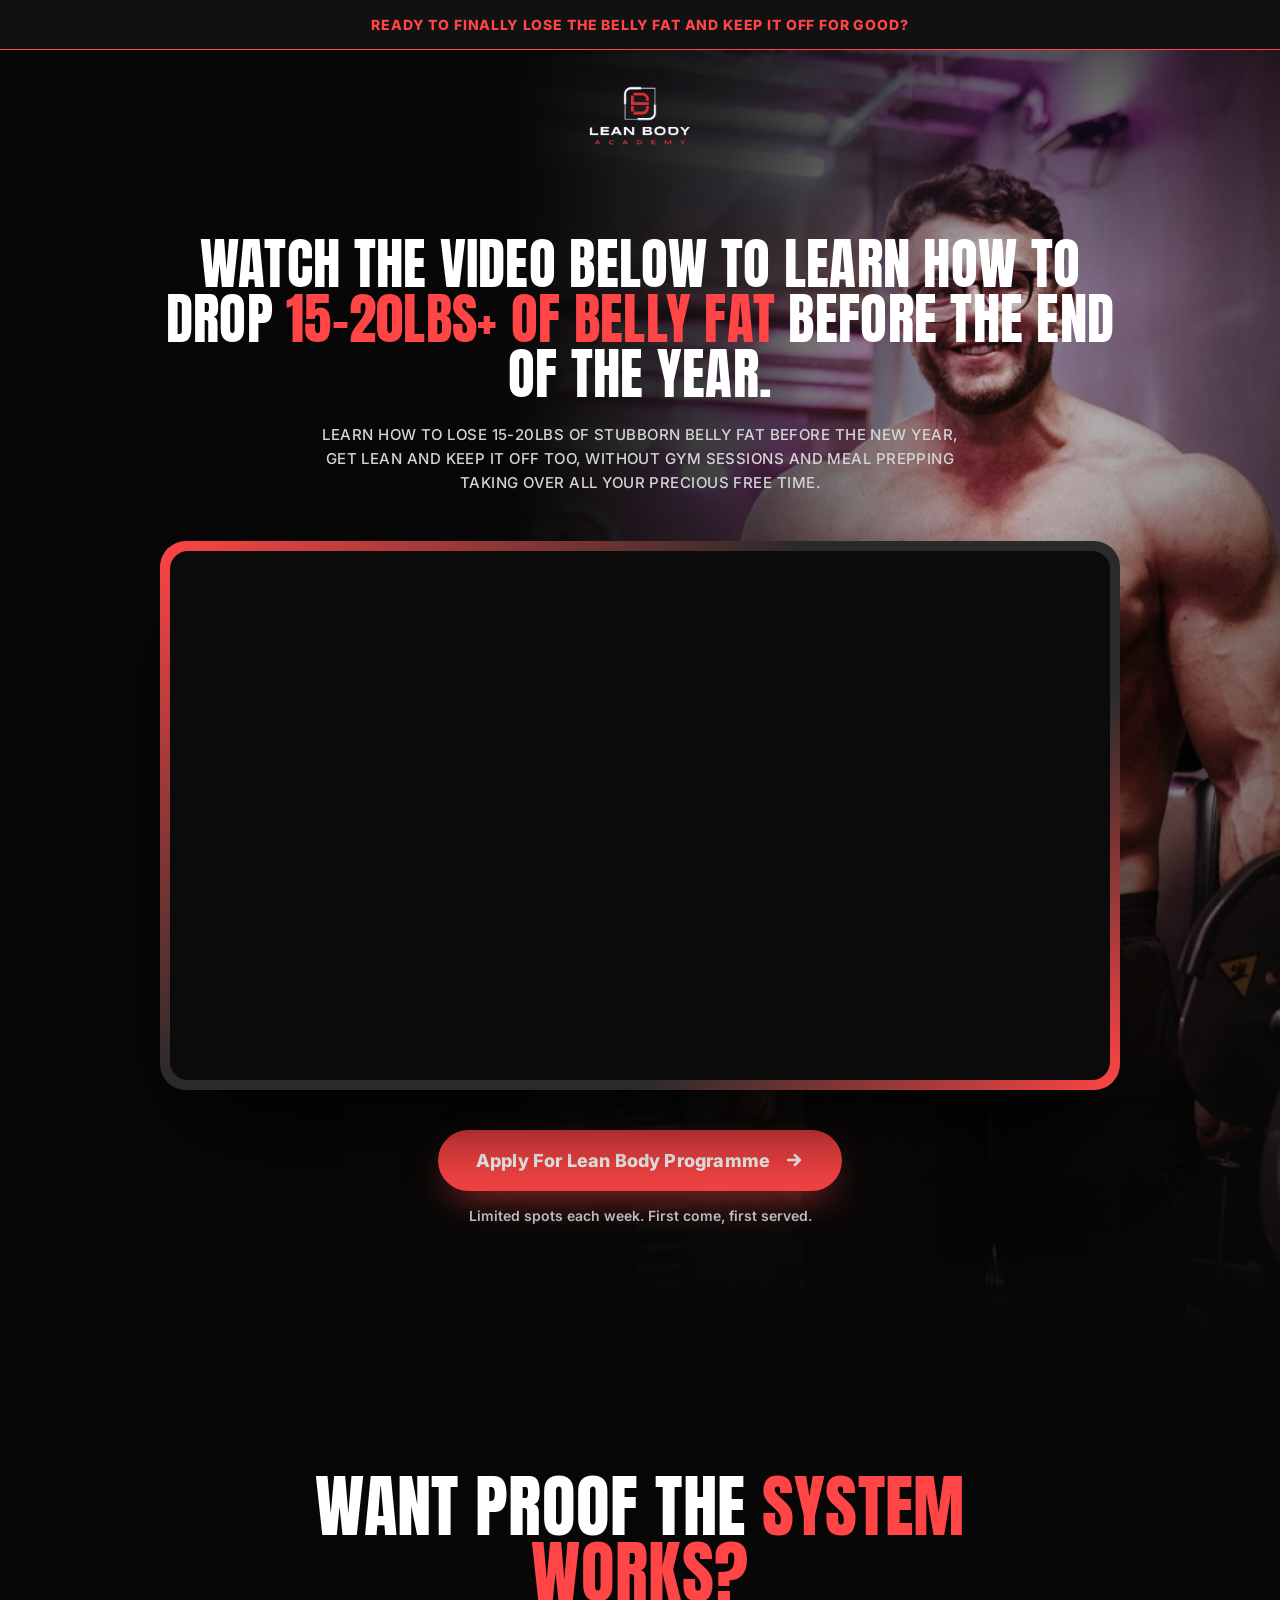
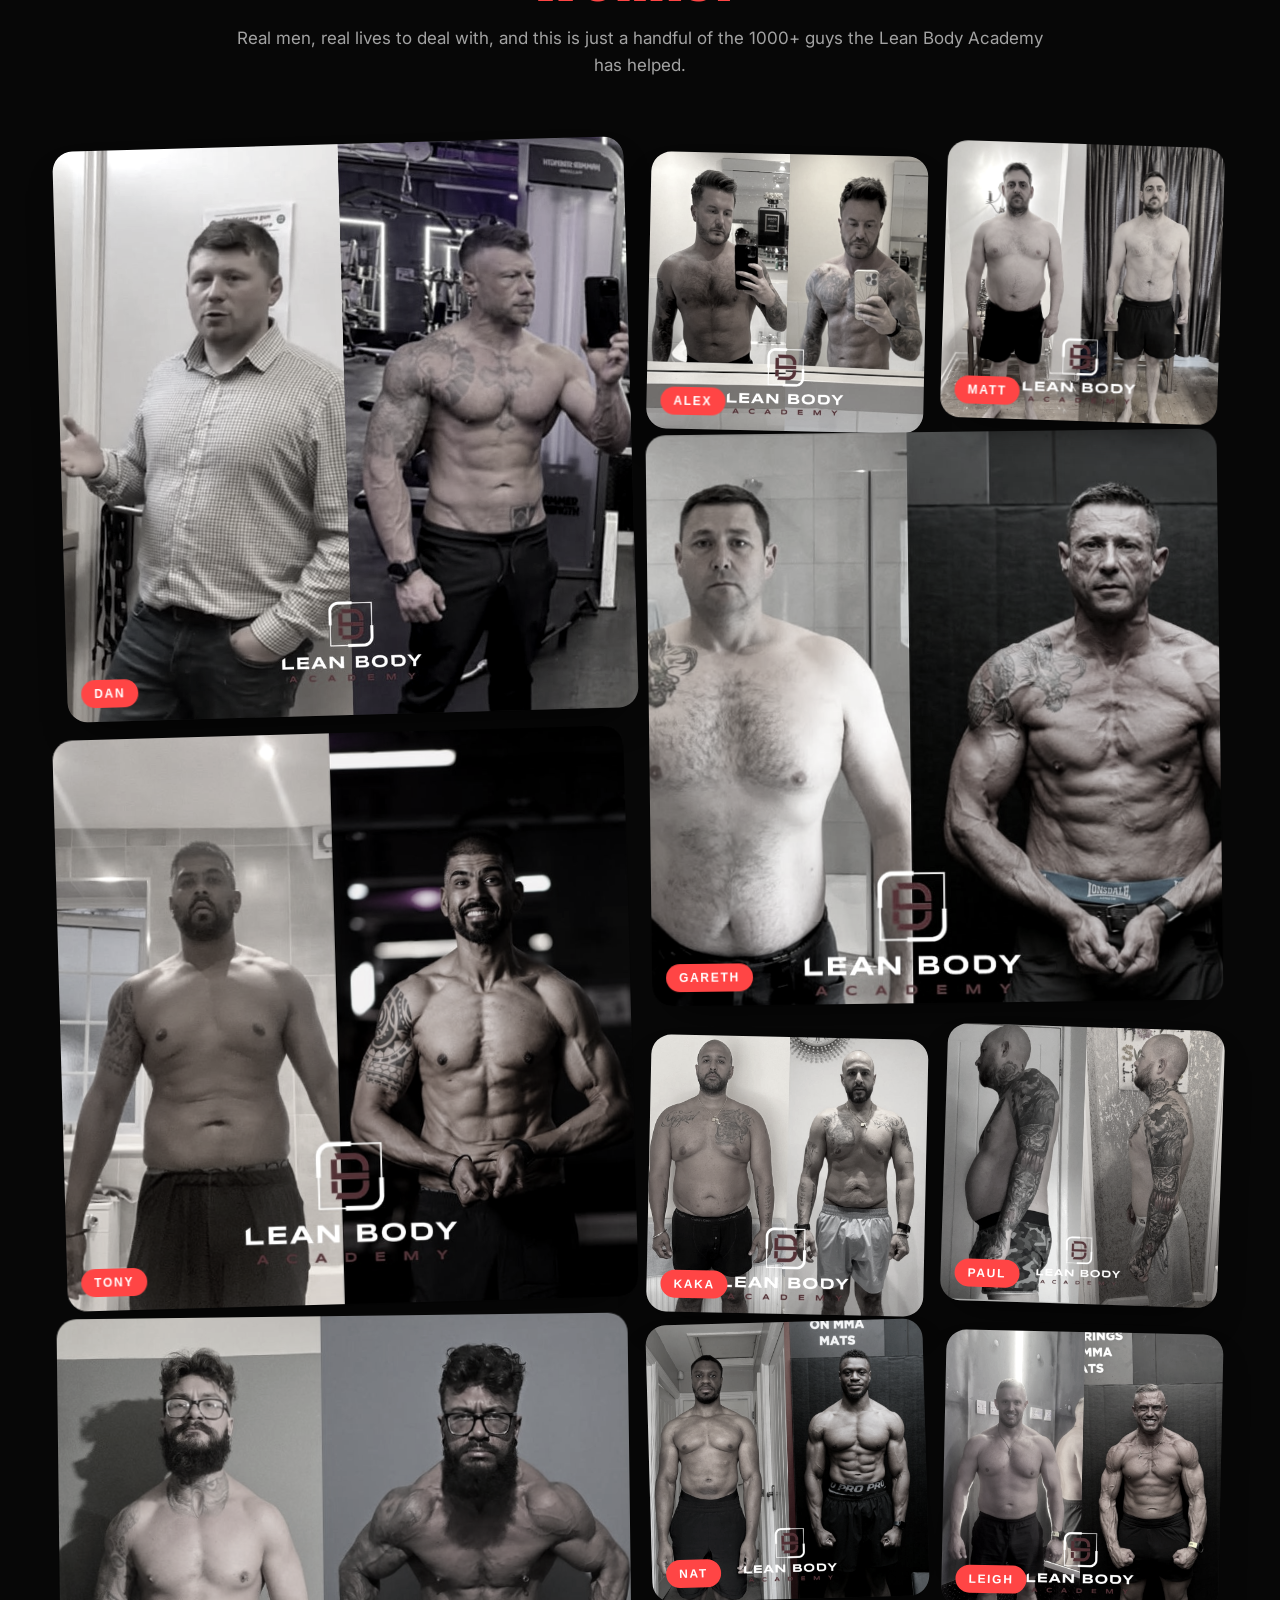
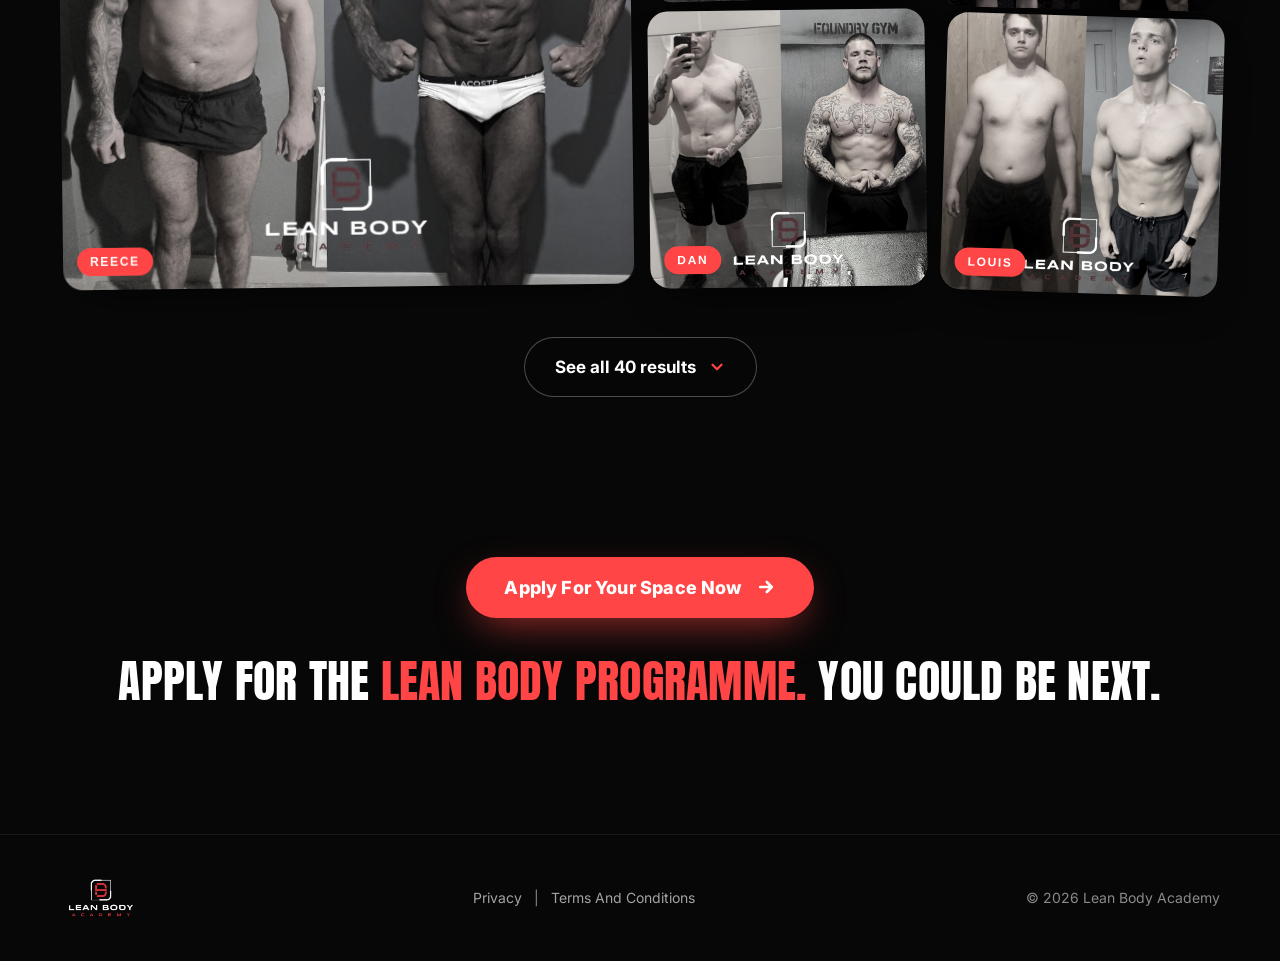
==== commit ff2a9872: "Josh's amends: headline without Free Training and with a full stop, Want proof the system works?, Ap" ====
--- a/index.html
+++ b/index.html
@@ -29,7 +29,7 @@
   </header>
   <div class="wrap hero-copy hero-vsl">
     <div class="inner">
-      <h1 class="disp"><span class="red">Free Training:</span> Watch The Video Below To Learn How To Drop <span class="red"><span style="white-space:nowrap">15-20lbs+</span> Of Belly Fat</span> Before The End Of The Year</h1>
+      <h1 class="disp">Watch The Video Below To Learn How To Drop <span class="red"><span style="white-space:nowrap">15-20lbs+</span> Of Belly Fat</span> Before The End Of The Year.</h1>
       <p class="lede sub-caps">Learn how to lose 15-20lbs of stubborn belly fat before the new year, get lean and keep it off too, without gym sessions and meal prepping taking over all your precious free time.</p>
 
       <div class="video-wrap">
@@ -42,7 +42,7 @@
 
       <div class="hero-cta">
         <button type="button" class="btn btn-wide" data-optin>
-          Apply For Coaching
+          Apply For Lean Body Programme
           <svg class="arr" width="20" height="20" viewBox="0 0 24 24" fill="none" stroke="#fff" stroke-width="3" stroke-linecap="round" stroke-linejoin="round" aria-hidden="true"><path d="M5 12h14M13 6l6 6-6 6"/></svg>
         </button>
         <p class="hero-note">Limited spots each week. First come, first served.</p>
@@ -56,7 +56,7 @@
   <section style="padding:140px 0">
     <div class="wrap">
       <div class="results-head">
-        <h2 class="disp">Want Proof The <span class="red">Training Works?</span></h2>
+        <h2 class="disp">Want Proof The <span class="red">System Works?</span></h2>
         <p class="muted">Real men, real lives to deal with, and this is just a handful of the 1000+ guys the Lean Body Academy has helped.</p>
       </div>
       <div class="collage" id="collage" style="margin-top:64px"></div>
@@ -72,10 +72,10 @@
   <section class="closing">
     <div class="wrap">
       <button type="button" class="btn btn-wide" data-optin>
-        Apply
+        Apply For Your Space Now
         <svg class="arr" width="20" height="20" viewBox="0 0 24 24" fill="none" stroke="#fff" stroke-width="3" stroke-linecap="round" stroke-linejoin="round" aria-hidden="true"><path d="M5 12h14M13 6l6 6-6 6"/></svg>
       </button>
-      <h2 class="disp">Watch the free training and apply for the <span class="red">Lean Body Programme.</span></h2>
+      <h2 class="disp">Apply for the <span class="red">Lean Body Programme.</span> You could be next.</h2>
     </div>
   </section>
 </main>
@@ -117,7 +117,7 @@
       </div>
       <div class="q" data-q="occupation">
         <h3 class="disp">What's Your <span class="red">Current Occupation?</span></h3>
-        <p class="muted q-sub">So Josh knows how to plan things around your day.</p>
+        <p class="muted q-sub">(So we can see what your day looks like and plan your training and food around it.)</p>
         <div class="field"><input name="occupation" type="text" placeholder="e.g. Electrician, shift work" autocomplete="organization-title"></div>
       </div>
       <div class="q" data-q="name">
